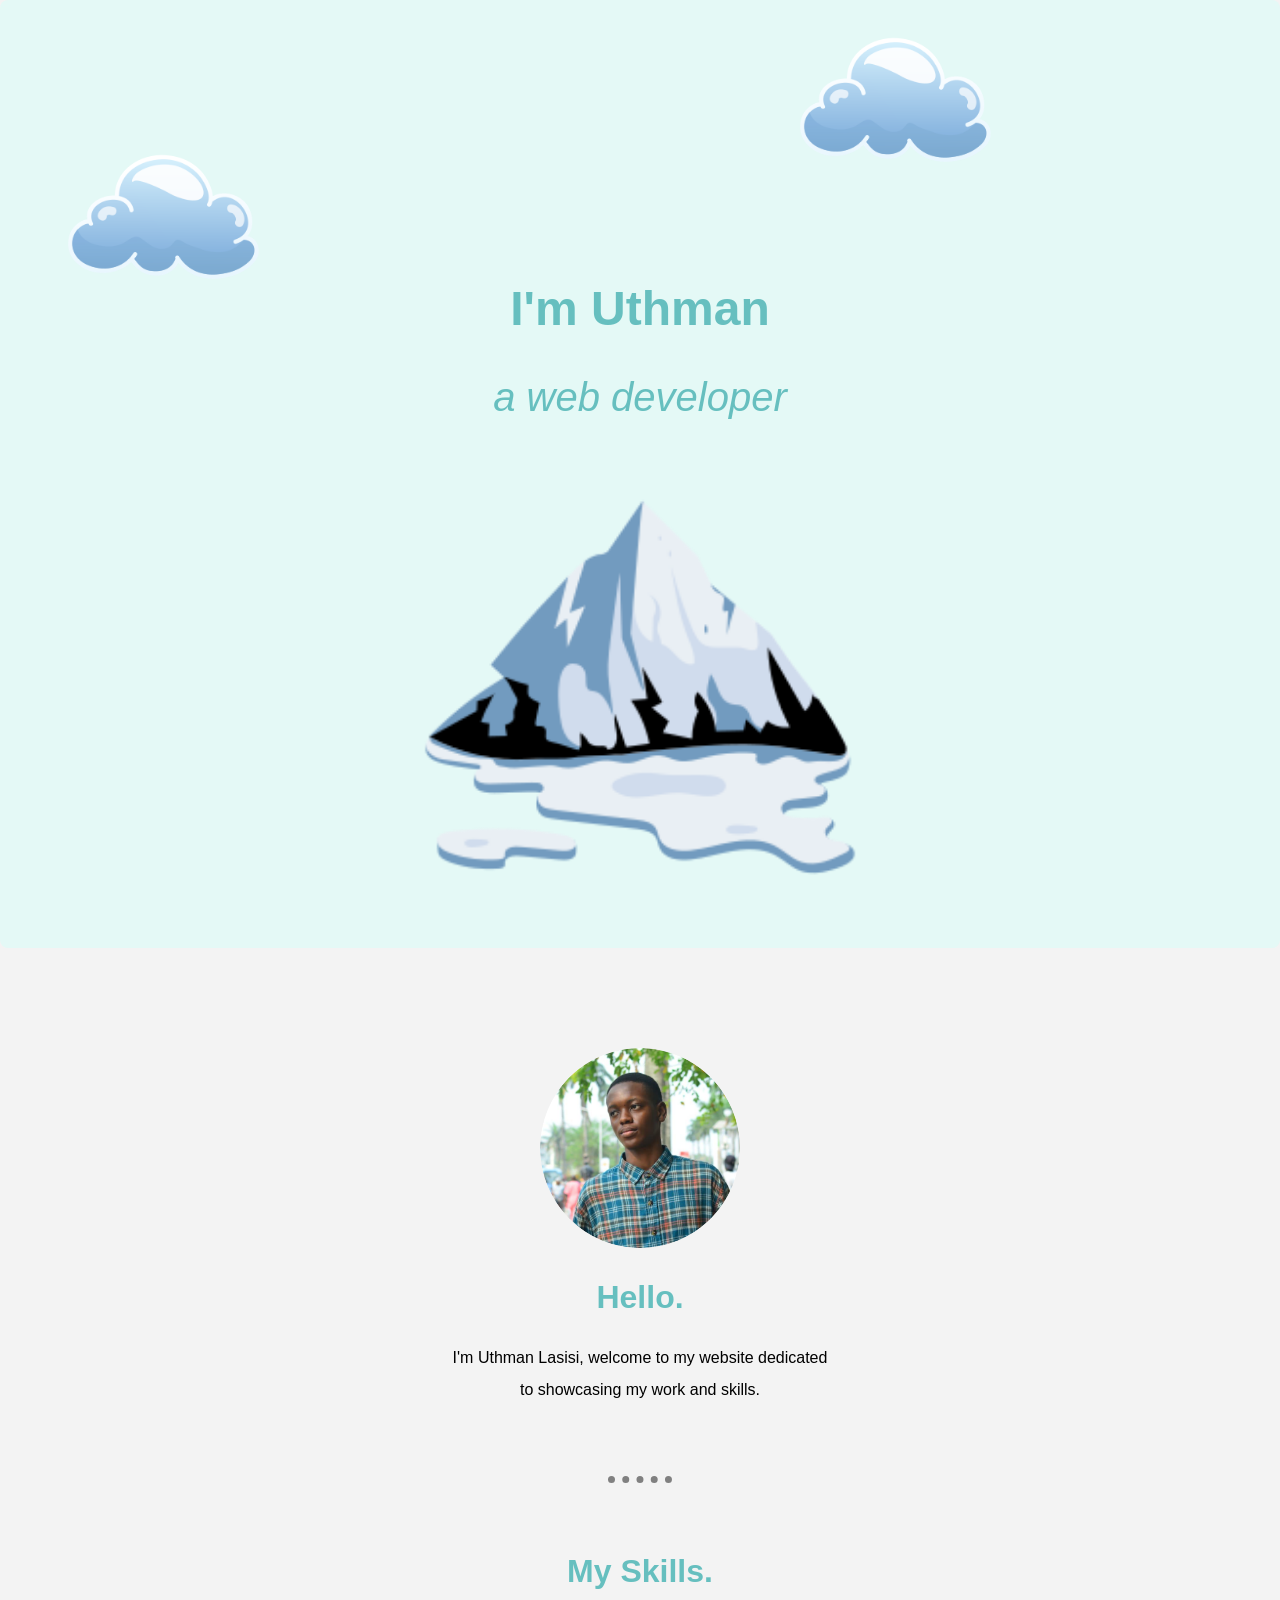
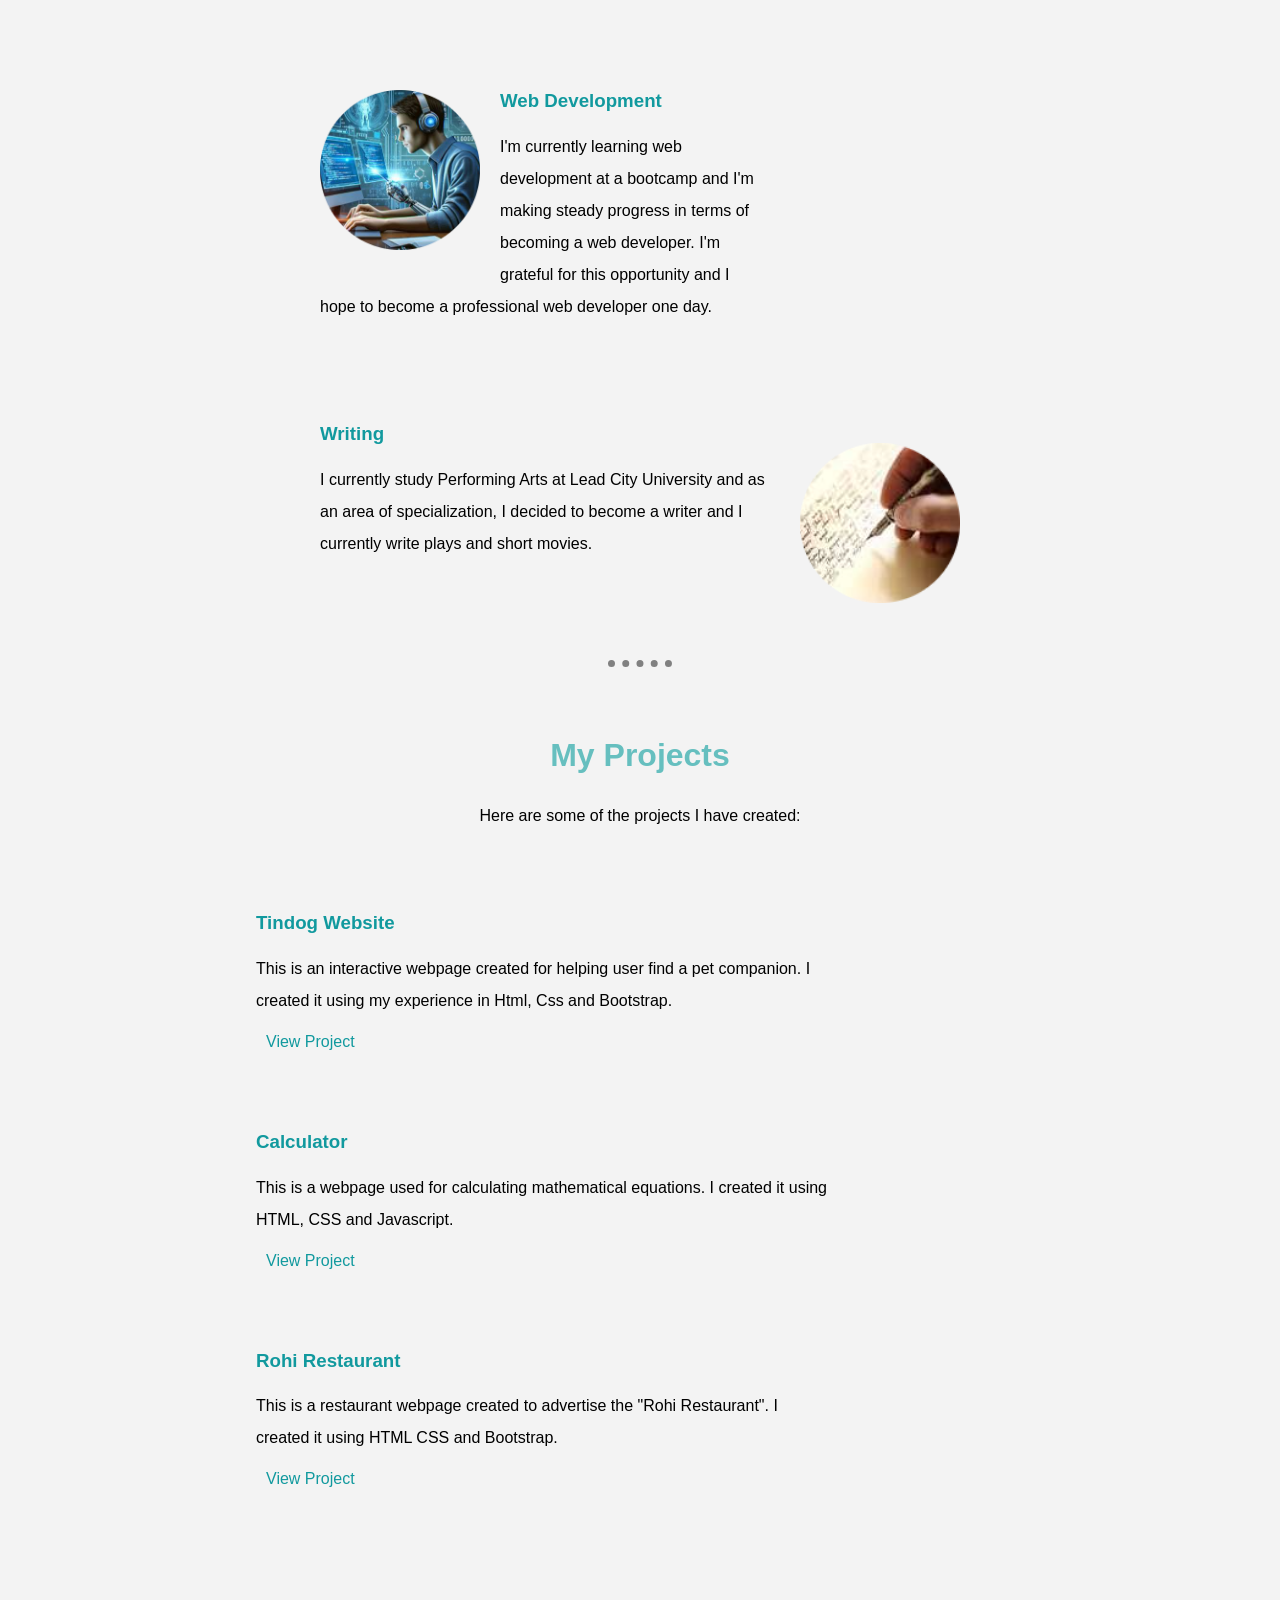
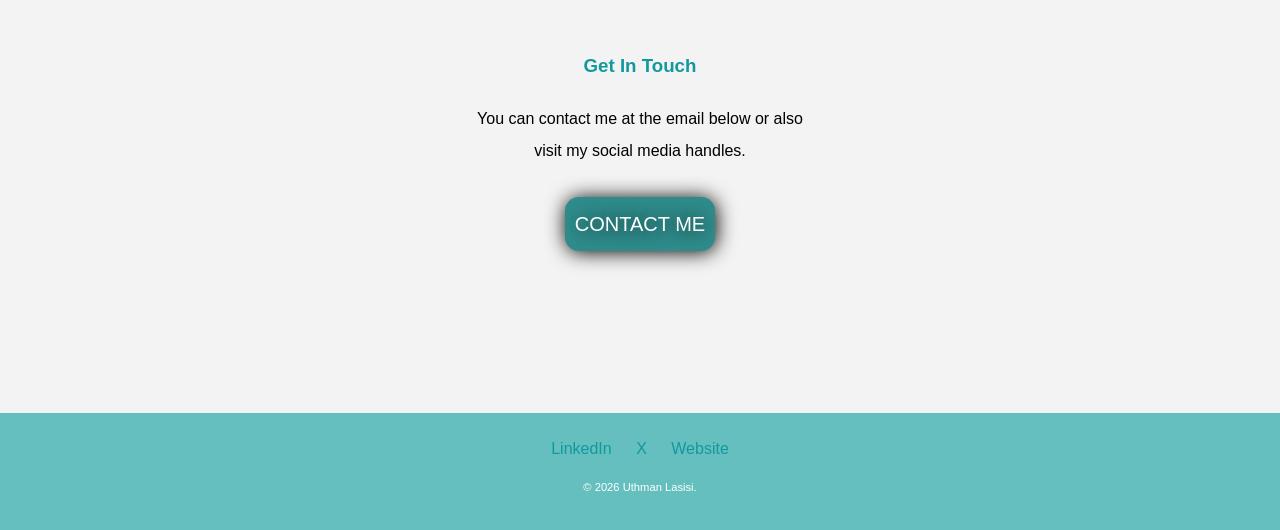
==== index.html @ a4cad002 "Add files via upload" ====
<!DOCTYPE html>
<html lang="en">

<head>
  <meta charset="UTF-8">
  <!-- <meta name="viewport" content="width=device-width, initial-scale=1.0"> -->
  <title>Uthman Lasisi</title>
  <link rel="stylesheet" href="style.css">
  <link rel="icon" href="ulogosmall.png">
</head>

<body>
  <div class="top">
    <img class="firstcloud" src="new cloud.png" alt="Cloud-img">
    <h1>I'm Uthman</h1>
    <p id="firstp"><em>a web developer</em></p>
    <img class="secondcloud" src="new cloud.png" alt="Cloud-img">
    <img id="mountain" src="new mountain.png" alt="Mountain-img">
  </div>

  <div class="middle-container">
    <div class="profile">
      <img class="description" src="download.png" alt="My image">
      <h2>Hello.</h2>
      <p class="intro">I'm Uthman Lasisi, welcome to my website dedicated to showcasing my work and skills.</p>
    </div>
    <hr>
    <div class="skills">
      <h2>My Skills.</h2>
      <div class="skill-row">
        <img class="skillpic" src="My skill-modified.png" alt="My skill">
        <h3>Web Development</h3>
        <p class="web-dev-intro">I'm currently learning web development at a bootcamp and I'm making steady progress in
          terms of becoming a
          web developer. I'm grateful for this opportunity and I hope to become a professional web developer one day.
        </p>
      </div>
      <div class="skill-row">
        <img class="writing" src="Writing-modified.png" alt="writing-img">
        <h3>Writing</h3>
        <p>I currently study Performing Arts at Lead City University and as an area of specialization, I decided to
          become a writer and I currently write plays and short movies.</p>
      </div>
    </div>
    <hr>
    <div class="project-div">
      <h2>My Projects</h2>
      <p class="project-first-p">Here are some of the projects I have created:</p>
      <div class="the-projects">
        <h3>Tindog Website</h3>
        <p>
          This is an interactive webpage created for helping user find a pet companion. I created it using my experience
          in Html, Css and Bootstrap.
        </p>
        <a
          href="bootstrap.html">View
          Project</a>
      </div>
      <div class="the-projects">
         <h3>Calculator </h3>
        <p>
          This is a webpage used for calculating mathematical equations. I created it using HTML, CSS and Javascript.
        </p>
        <a
          href="https://lasisiuthman009-boop.github.io/Calculator/">View
          Project</a>


      </div>
      <div class="the-projects">
         <h3>Rohi Restaurant </h3>
        <p>
          This is a restaurant webpage created to advertise the "Rohi Restaurant". I created it using HTML CSS and Bootstrap. 
        </p>
        <a
          href="https://lasisiuthman009-boop.github.io/Rohi-Restaurant/">View
          Project</a>


      </div>


    </div>
    <div class="contact-me">
      <h3>Get In Touch</h3>
      <p id="secondp">You can contact me at the email below or also visit my social media handles.</p>
      <a class="btn" href="mailto:lasisiuthman009@gmail.com">CONTACT ME</a>
    </div>
  </div>


  <div class="bottom-container">
    <a class="footer-link"
      href="https://www.linkedin.com/in/uthman-lasisi-b42368350?utm_source=share_via&utm_content=profile&utm_medium=member_android">LinkedIn</a>
    <a class="footer-link" href="https://x.com/lasisiuthman247">X</a>
    <a class="footer-link" href="C:\Users\pc\Desktop\Uthman's\Web Dev\HTML - Personal site\index.html">Website</a>
    <p class="copyright">© 2026 Uthman Lasisi.</p>
  </div>

</body>

</html>
---- style.css ----
body {
    background-color: #f3f3f3;
    margin: 0px;
    text-align: center;
    font-family: sans-serif;
}

h1 {
    font-size: 3rem;
    font-family: Helvetica, Arial, sans-serif;
    margin: 50px auto 0;
    color: #66BFBF;
}

h2 {
    font-size: 2rem;
    color: #66BFBF;
}

h3 {
    color: #11999E;
}

a {
    color: #11999E;
    margin: auto 10px auto;
    text-decoration: none;
}

a:hover {
    color: #000;
    text-decoration: underline;
}

hr {
    border-color: grey;
    border-style: dotted none none none;
    width: 5%;
    border-width: 7px;
    margin: 70px auto 70px;
}

p {
    line-height: 2;
}

/*xxxxxxxxxxxxxxxxxxxxxxxxxxxxxxxclass selectorsxxxxxxxxxxxxxxxxxxxxxxxxxxx*/

.top {
    background-color: #e4f9f6;
    margin-bottom: 5px;
    border-radius: 8px;
    line-height: 2;
}

.middle-container {
    justify-content: center;
    margin: 100px 0;
}

.bottom-container {
    padding: 20px;
    background-color: #66BFBF;
    line-height: 2;
}

.firstcloud {
    height: 200px;
    width: 200px;
    position: relative;
    left: 20%;
}

.secondcloud {
    height: 200px;
    width: 200px;
    position: absolute;
    left: 5%;
    top: 13%;
}

.description {
    height: 200px;
    width: 200px;
    border-radius: 100%;
}

.skillpic {
    margin-right: 20px;
    margin-bottom: 20px;
    width: 25%;
    float: left;

}

.writing {
    margin-left: 20px;
    margin-top: 20px;
    width: 25%;
    float: right;
}

.project-div {
    margin-left: 15%;
    margin-right: 15%;
    width: 60%;
    padding-left: 5%;
}

.the-projects {
    text-align: left;
    width: 75%;
    margin: 80px 0;

}

.skill-row {
    margin: 100px auto 100px;
    width: 50%;
    text-align: left;

}

.contact-me {
    line-height: 2;
    padding: 60px;
}

.copyright {
    color: white;
    font-size: 0.7rem;
}

.intro {
    margin: auto;
    width: 30%;
}

.web-dev-intro {
    width: 70%;
}

.btn {
    margin: 30px auto 2px auto;
    -webkit-border-radius: 14px;
    -moz-border-radius: 14px;
    border-radius: 14px;
    color: #FFFFFF;
    font-family: Arial;
    font-size: 20px;
    font-weight: 100;
    padding: 7px 10px 7px 10px;
    background-color: #308d8d;
    -webkit-box-shadow: 1px 1px 20px 0 #000000;
    -moz-box-shadow: 1px 1px 20px 0 #000000;
    box-shadow: 1px 1px 20px 0 #000000;
    text-shadow: 1px 1px 20px #000000;
    text-decoration: none;
    display: inline-block;
    cursor: pointer;
    text-align: center;
}

.btn:hover {
    background: #DEE4ED;
    border: solid #FFFFFF 1px;
    -webkit-border-radius: 20px;
    -moz-border-radius: 20px;
    border-radius: 20px;
    text-decoration: none;
}



/*xxxxxxxxxxxxxxxxxxxxxxxxxxxxxxxxxxxxid selectorsxxxxxxxxxxxxxxxxxxxxxxxxxxxxx*/
#firstp {
    color: #66BFBF;
    margin: 0;
    font-size: 2.5rem;
    font-weight: normal;
}

#secondp {
    width: 30%;
    margin: auto;
}

#mountain {
    height: 500px;
    width: 500px;
}





@media (max-width:720px) {
    body {
        background-color: #f3f3f3;
        margin: 0px;
        text-align: center;
        font-family: sans-serif;
    }

    h1 {
        font-size: 3rem;
        font-family: Helvetica, Arial, sans-serif;
        margin: 50px auto 0;
        color: #66BFBF;
    }

    h2 {
        font-size: 2rem;
        color: #66BFBF;
    }

    h3 {
        color: #11999E;
    }

    a {
        color: #11999E;
        margin: auto 10px auto;
        text-decoration: none;
    }

    a:hover {
        color: #000;
        text-decoration: underline;
    }

    hr {
        border-color: grey;
        border-style: dotted none none none;
        width: 5%;
        border-width: 7px;
        margin: 70px auto 70px;
    }

    p {
        line-height: 2;
    }

    /*xxxxxxxxxxxxxxxxxxxxxxxxxxxxxxxclass selectorsxxxxxxxxxxxxxxxxxxxxxxxxxxx*/

    .top {
        background-color: #e4f9f6;
        margin-bottom: 5px;
        border-radius: 8px;
        line-height: 2;
    }

    .middle-container {
        justify-content: center;
        margin: 100px 0;
    }

    .bottom-container {
        padding: 20px;
        background-color: #66BFBF;
        line-height: 2;
    }

    .firstcloud {
        height: 200px;
        width: 200px;
        position: relative;
        left: 20%;
    }

    .secondcloud {
        height: 200px;
        width: 200px;
        position: absolute;
        left: 5%;
        top: 13%;
    }

    .description {
        height: 200px;
        width: 200px;
        border-radius: 100%;
    }

    .skillpic {
        margin-right: 20px;
        margin-bottom: 20px;
        width: 25%;
        float: left;

    }

    .writing {
        margin-left: 20px;
        margin-top: 20px;
        width: 25%;
        float: right;
    }

    .project-div {
        margin-left: 15%;
        margin-right: 15%;
        width: 60%;
        padding-left: 5%;
    }

    .the-projects {
        text-align: left;
        width: 75%;
        margin: 80px 0;

    }


    .skill-row {
        margin: 100px auto 100px;
        width: 50%;
        text-align: left;

    }

    .contact-me {
        line-height: 2;
        padding: 60px;
    }

    .copyright {
        color: white;
        font-size: 0.7rem;
    }

    .intro {
        margin: auto;
        width: 30%;
    }

    .web-dev-intro {
        width: 70%;
    }

    .btn {
        margin: 30px auto 2px auto;
        -webkit-border-radius: 14px;
        -moz-border-radius: 14px;
        border-radius: 14px;
        color: #FFFFFF;
        font-family: Arial;
        font-size: 20px;
        font-weight: 100;
        padding: 7px 10px 7px 10px;
        background-color: #308d8d;
        -webkit-box-shadow: 1px 1px 20px 0 #000000;
        -moz-box-shadow: 1px 1px 20px 0 #000000;
        box-shadow: 1px 1px 20px 0 #000000;
        text-shadow: 1px 1px 20px #000000;
        text-decoration: none;
        display: inline-block;
        cursor: pointer;
        text-align: center;
    }

    .btn:hover {
        background: #DEE4ED;
        border: solid #FFFFFF 1px;
        -webkit-border-radius: 20px;
        -moz-border-radius: 20px;
        border-radius: 20px;
        text-decoration: none;
    }



    /*xxxxxxxxxxxxxxxxxxxxxxxxxxxxxxxxxxxxid selectorsxxxxxxxxxxxxxxxxxxxxxxxxxxxxx*/
    #firstp {
        color: #66BFBF;
        margin: 0;
        font-size: 2.5rem;
        font-weight: normal;
    }

    #secondp {
        width: 30%;
        margin: auto;
    }

    #mountain {
        height: 500px;
        width: 500px;
    }
}
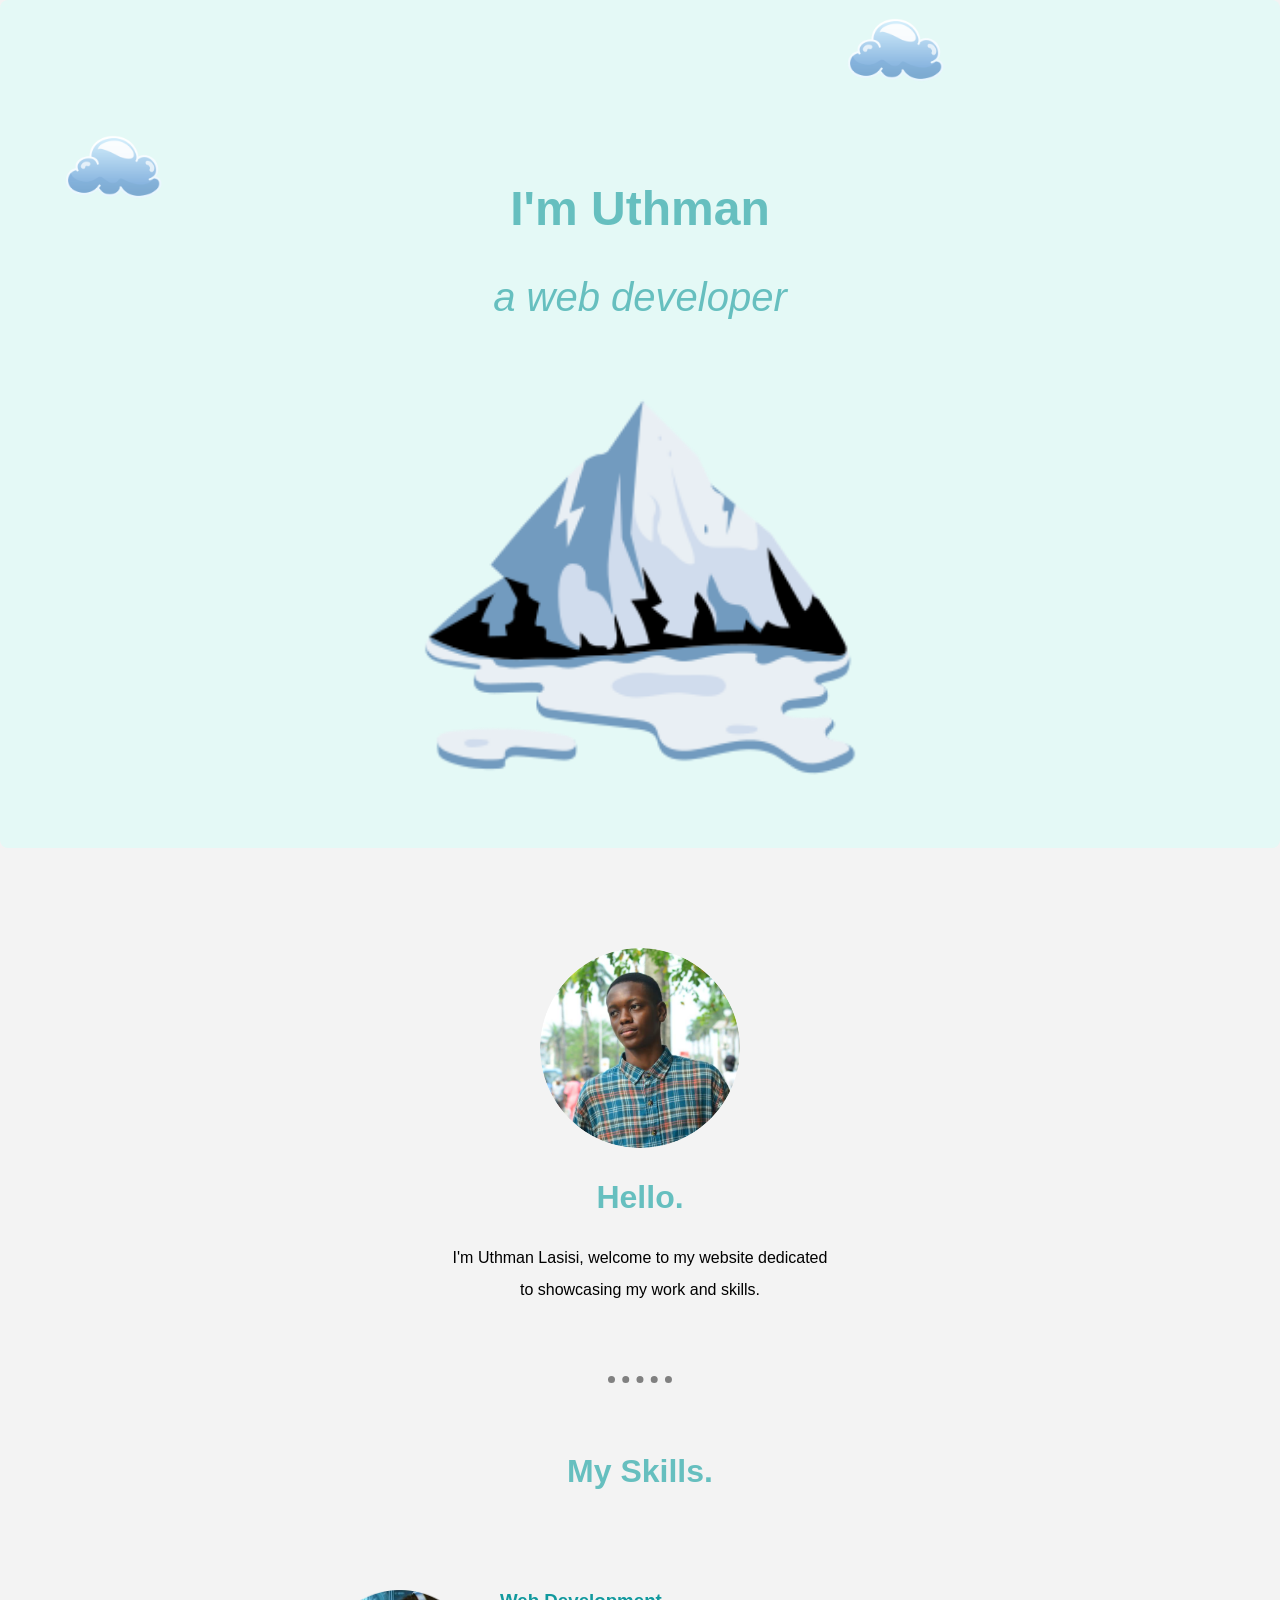
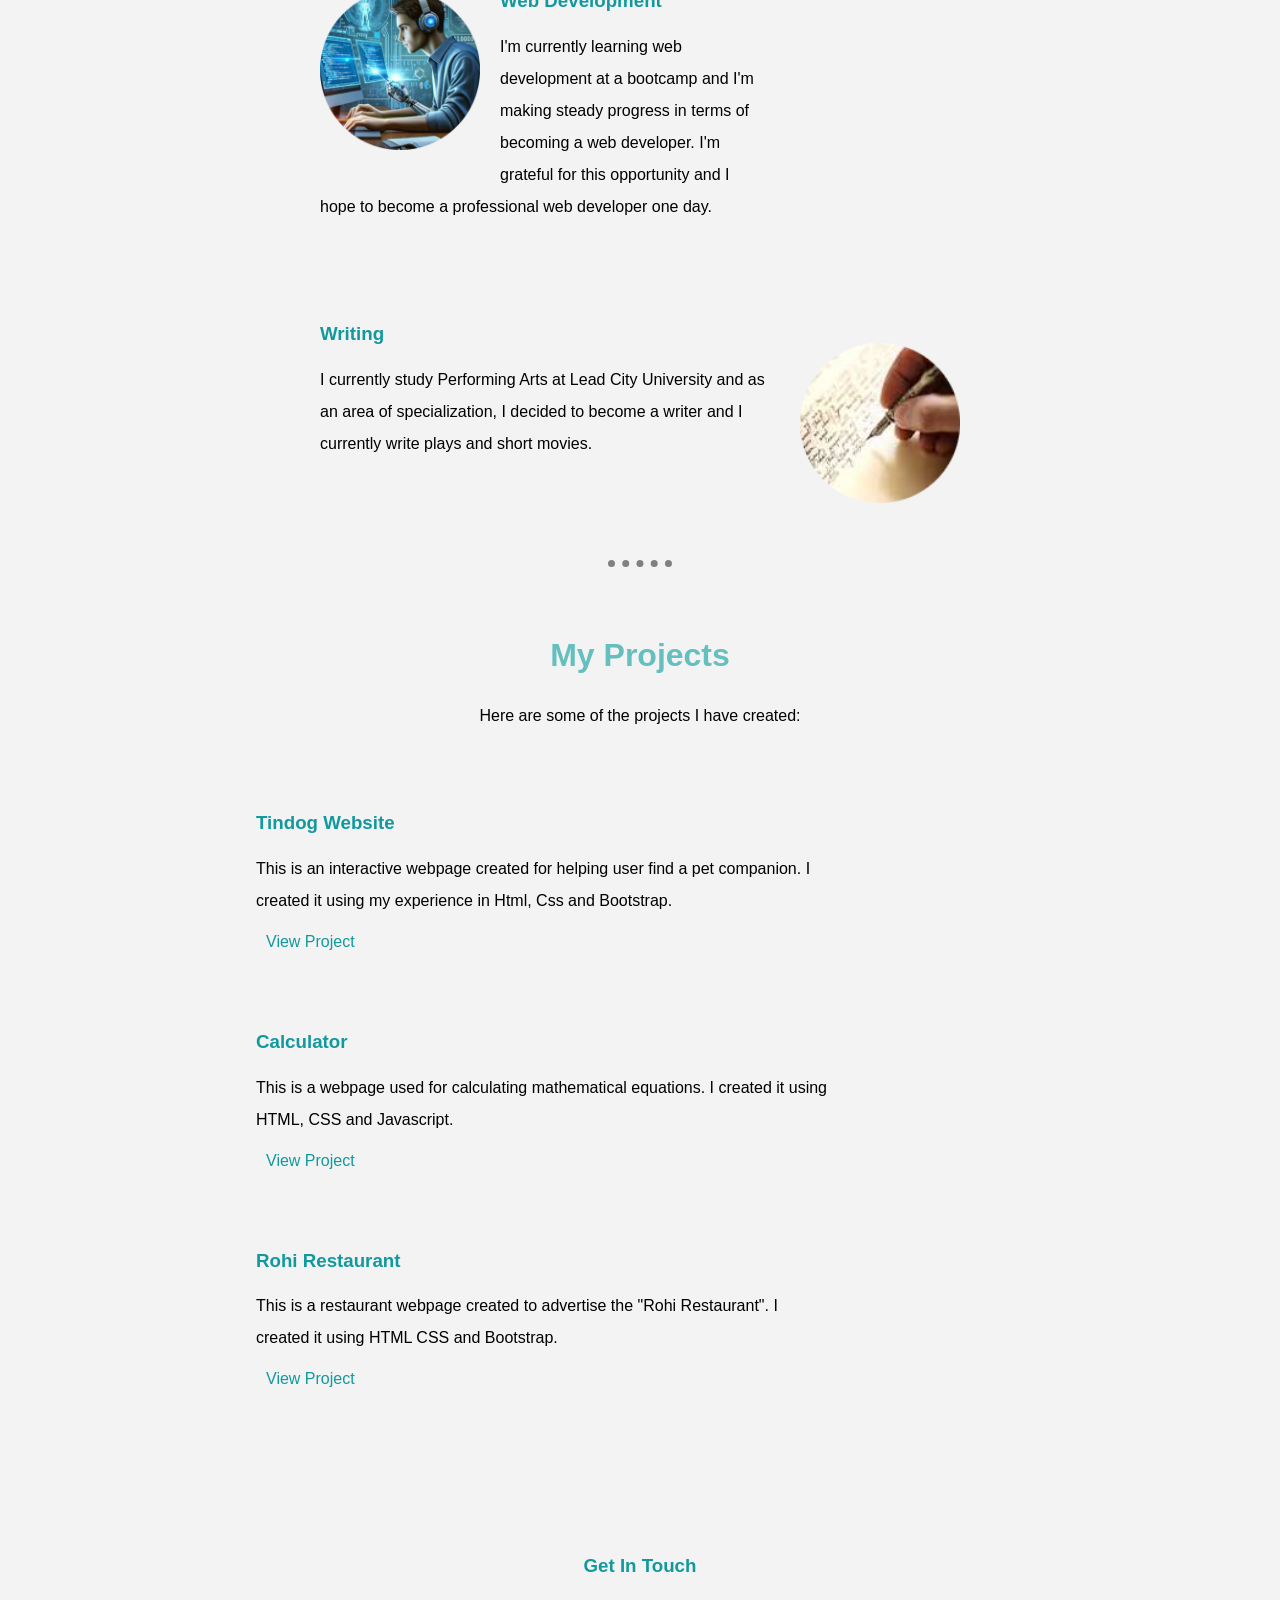
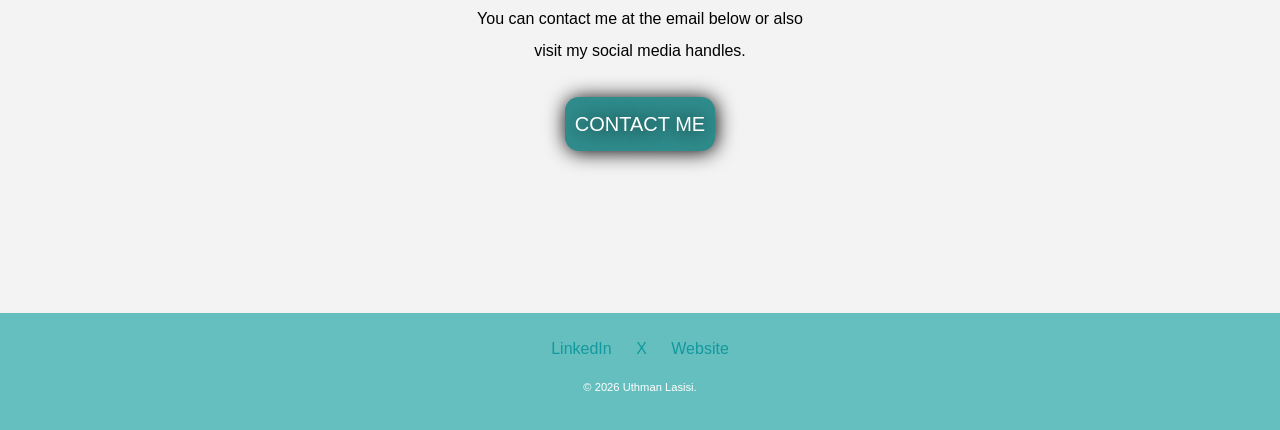
==== commit 30386ca0: "Adapted mobile view" ====
--- a/index.html
+++ b/index.html
@@ -3,7 +3,7 @@
 
 <head>
   <meta charset="UTF-8">
-  <!-- <meta name="viewport" content="width=device-width, initial-scale=1.0"> -->
+  <meta name="viewport" content="width=device-width, initial-scale=1.0">
   <title>Uthman Lasisi</title>
   <link rel="stylesheet" href="style.css">
   <link rel="icon" href="ulogosmall.png">
--- a/style.css
+++ b/style.css
@@ -65,15 +65,15 @@
 }
 
 .firstcloud {
-    height: 200px;
-    width: 200px;
+    height: 100px;
+    width: 100px;
     position: relative;
     left: 20%;
 }
 
 .secondcloud {
-    height: 200px;
-    width: 200px;
+    height: 100px;
+    width: 100px;
     position: absolute;
     left: 5%;
     top: 13%;
@@ -203,7 +203,7 @@
     }
 
     h1 {
-        font-size: 3rem;
+        font-size: 100px;
         font-family: Helvetica, Arial, sans-serif;
         margin: 50px auto 0;
         color: #66BFBF;
@@ -262,15 +262,15 @@
     }
 
     .firstcloud {
-        height: 200px;
-        width: 200px;
+        height: 50px;
+        width: 50px;
         position: relative;
         left: 20%;
     }
 
     .secondcloud {
-        height: 200px;
-        width: 200px;
+        height: 50px;
+        width: 50px;
         position: absolute;
         left: 5%;
         top: 13%;
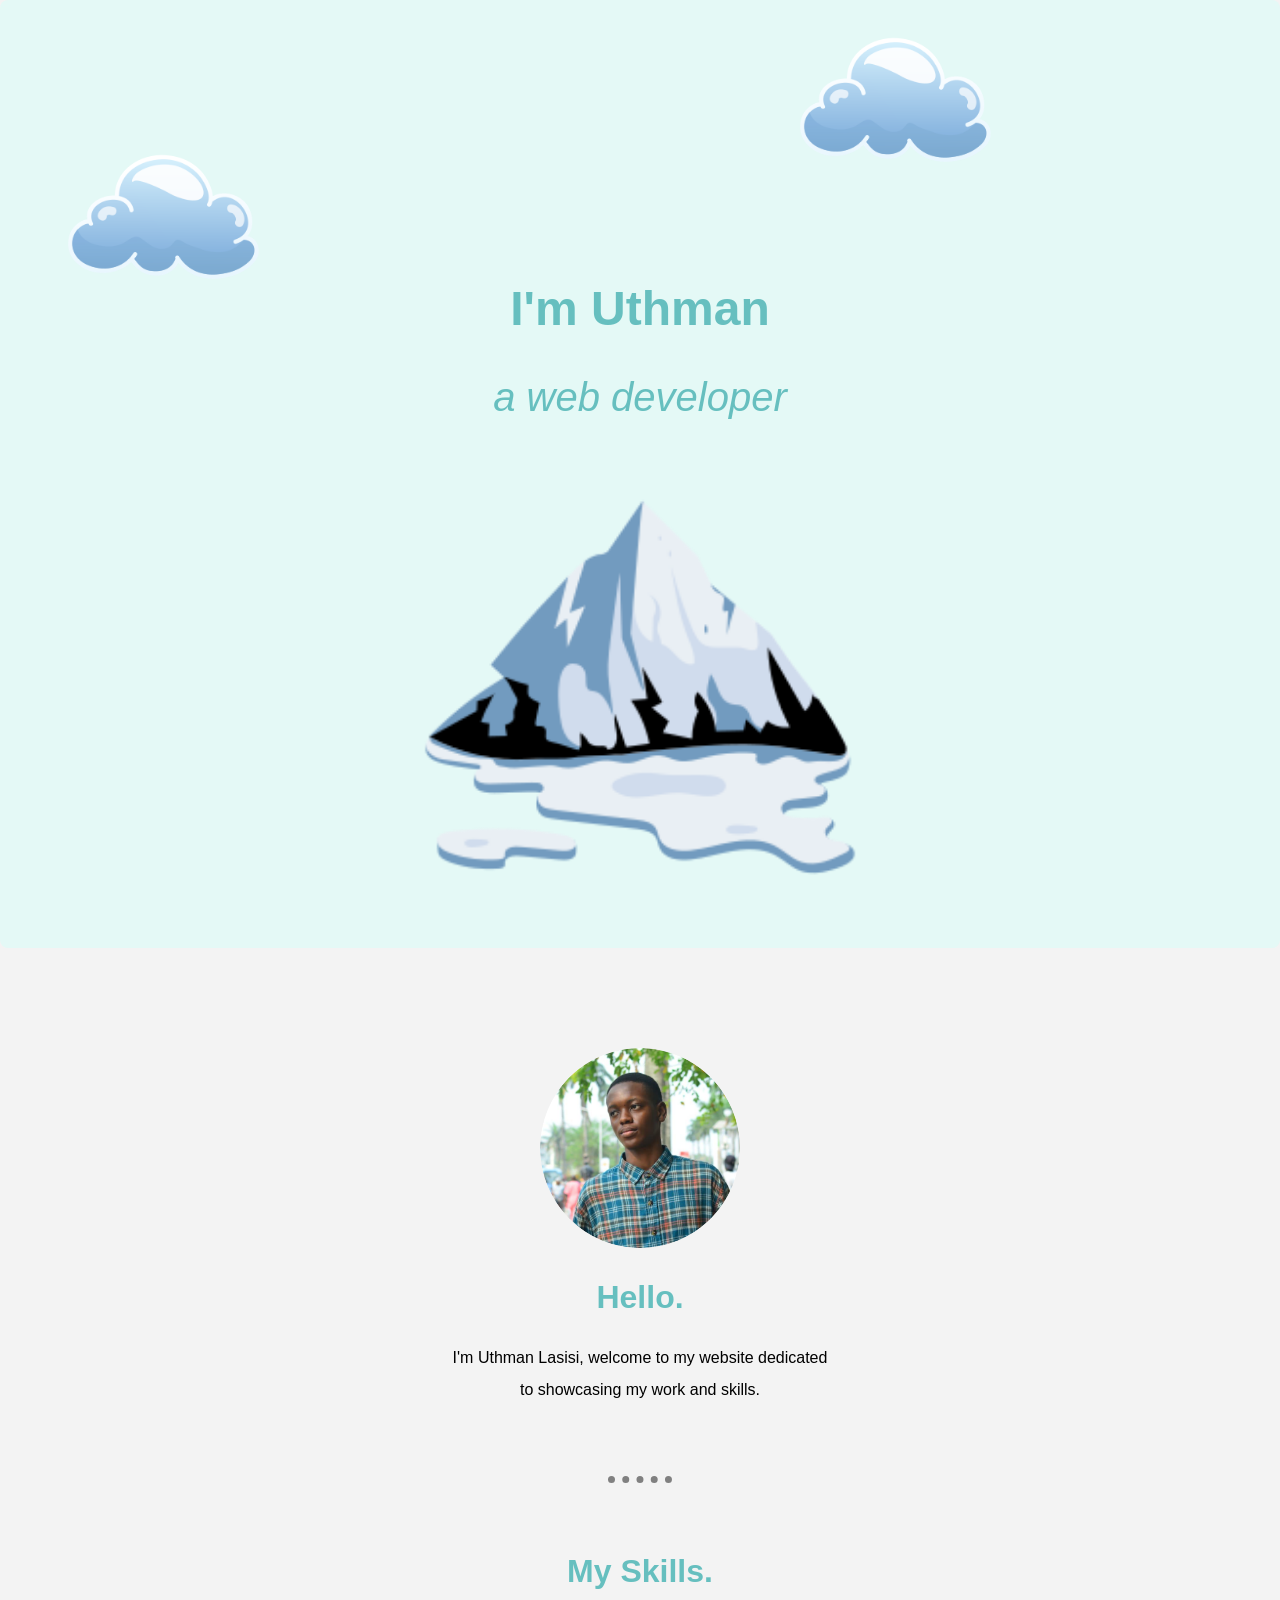
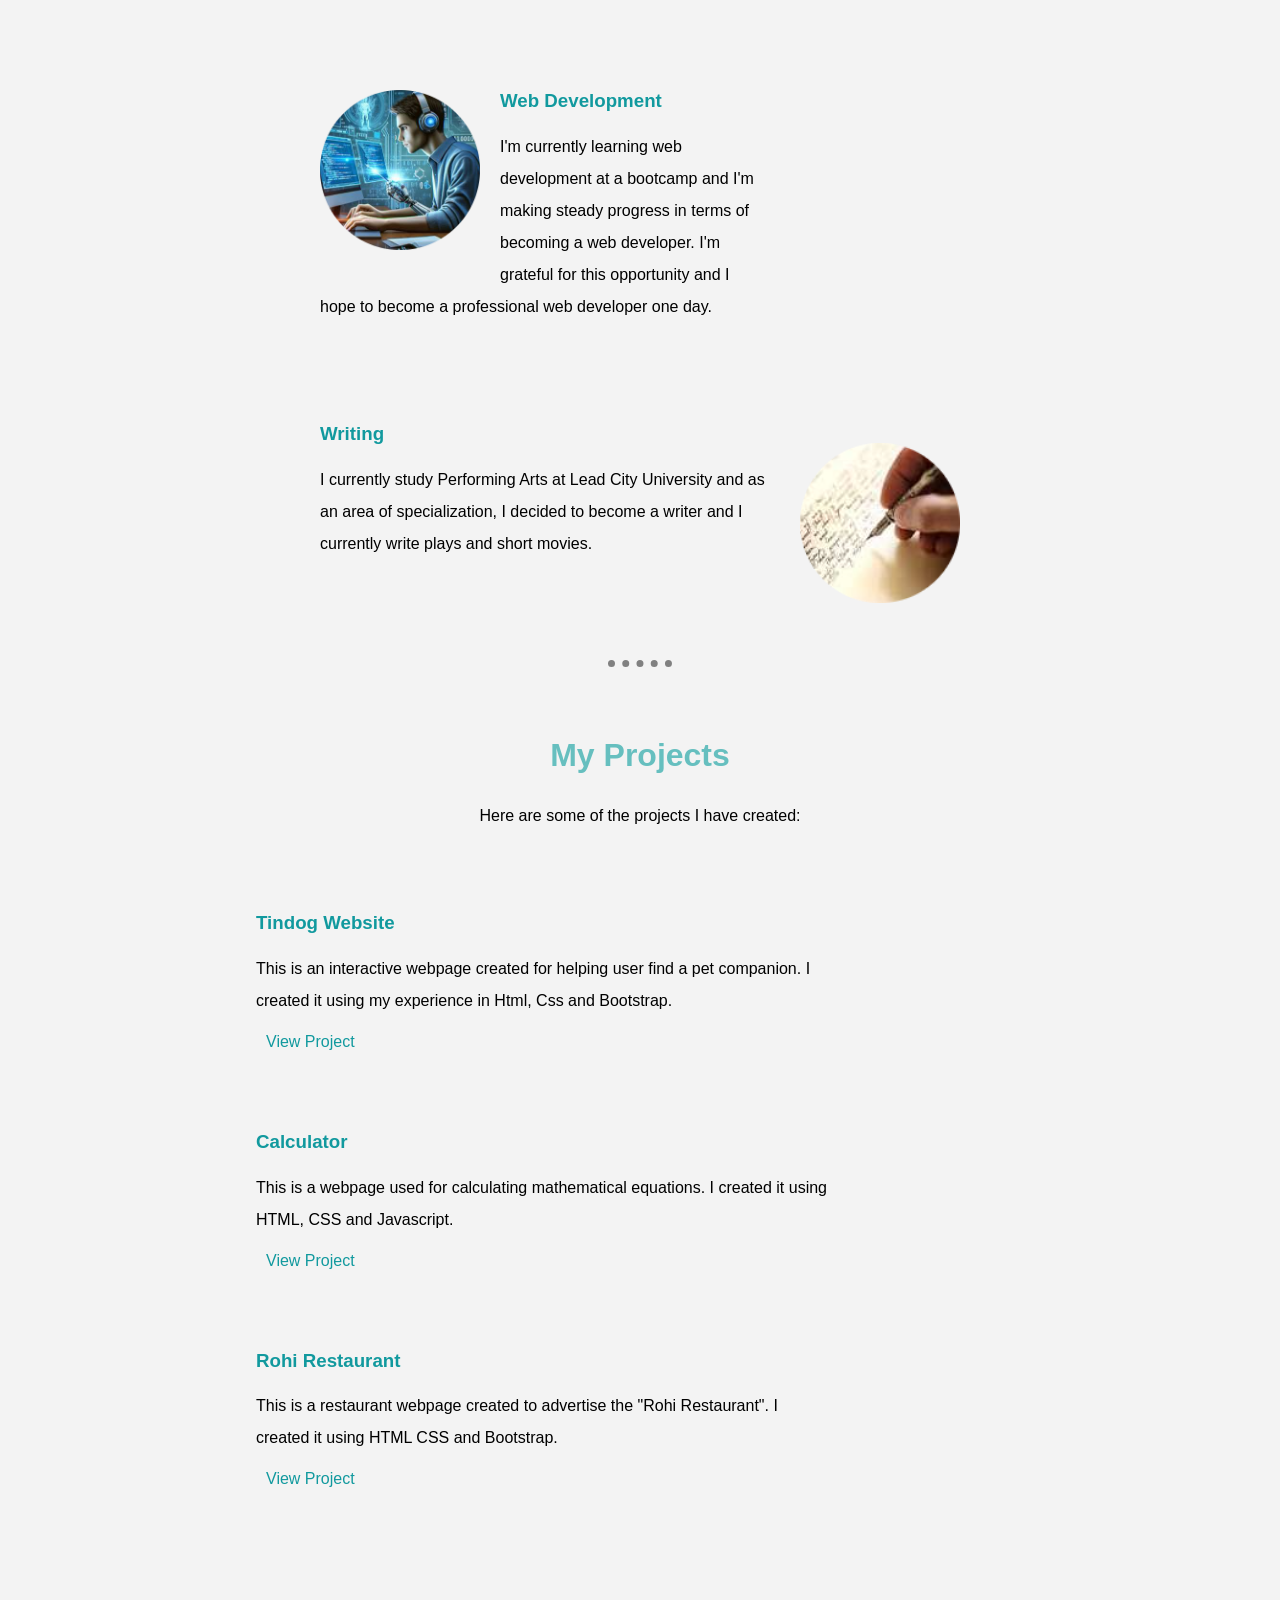
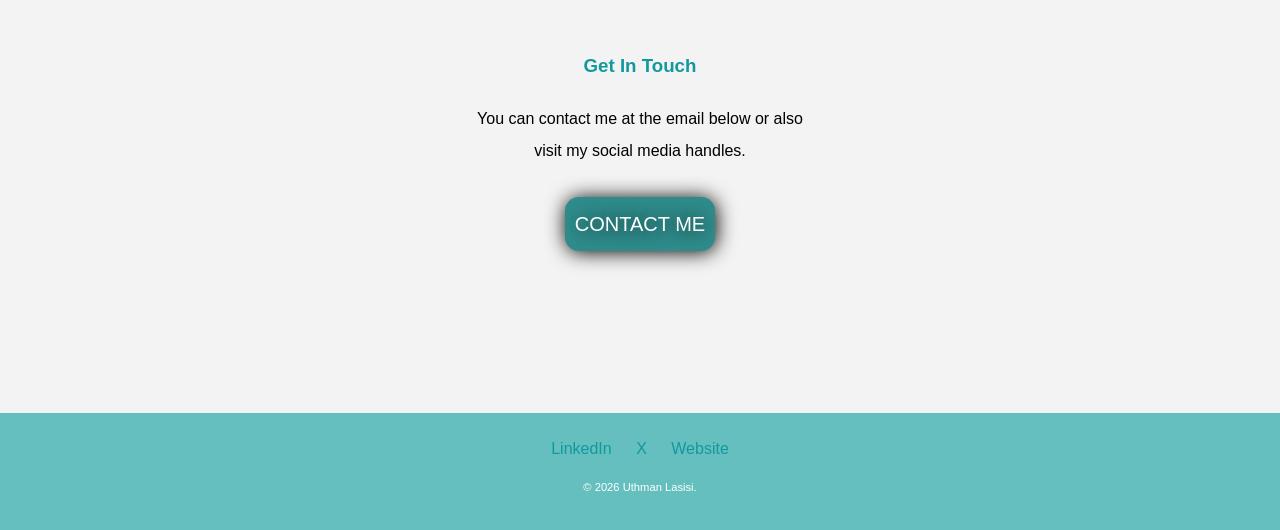
==== commit 47b72dde: "removed mobile screen adaptation" ====
--- a/index.html
+++ b/index.html
@@ -3,7 +3,7 @@
 
 <head>
   <meta charset="UTF-8">
-  <meta name="viewport" content="width=device-width, initial-scale=1.0">
+  <!-- <meta name="viewport" content="width=device-width, initial-scale=1.0"> -->
   <title>Uthman Lasisi</title>
   <link rel="stylesheet" href="style.css">
   <link rel="icon" href="ulogosmall.png">
--- a/style.css
+++ b/style.css
@@ -65,15 +65,15 @@
 }
 
 .firstcloud {
-    height: 100px;
-    width: 100px;
+    height: 200px;
+    width: 200px;
     position: relative;
     left: 20%;
 }
 
 .secondcloud {
-    height: 100px;
-    width: 100px;
+    height: 200px;
+    width: 200px;
     position: absolute;
     left: 5%;
     top: 13%;
@@ -262,15 +262,15 @@
     }
 
     .firstcloud {
-        height: 50px;
-        width: 50px;
+        height: 200px;
+        width: 200px;
         position: relative;
         left: 20%;
     }
 
     .secondcloud {
-        height: 50px;
-        width: 50px;
+        height: 200px;
+        width: 200px;
         position: absolute;
         left: 5%;
         top: 13%;
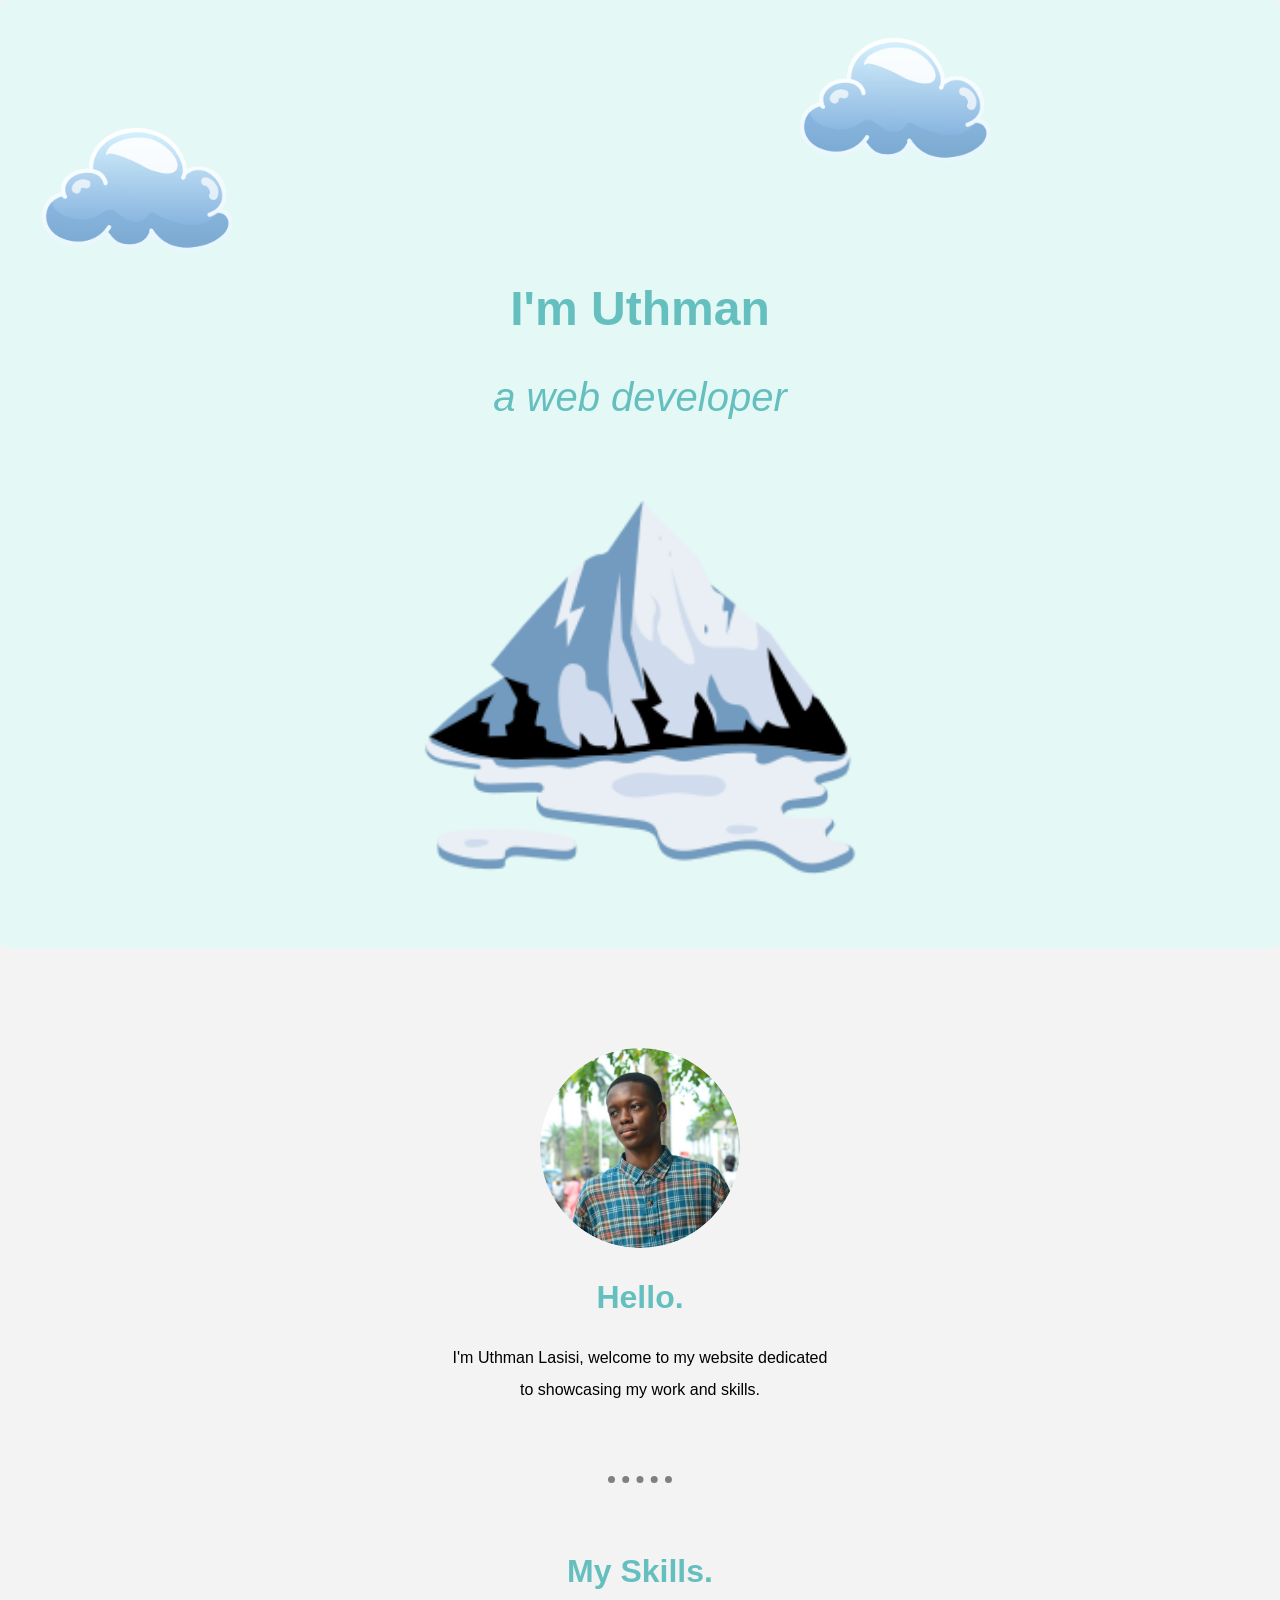
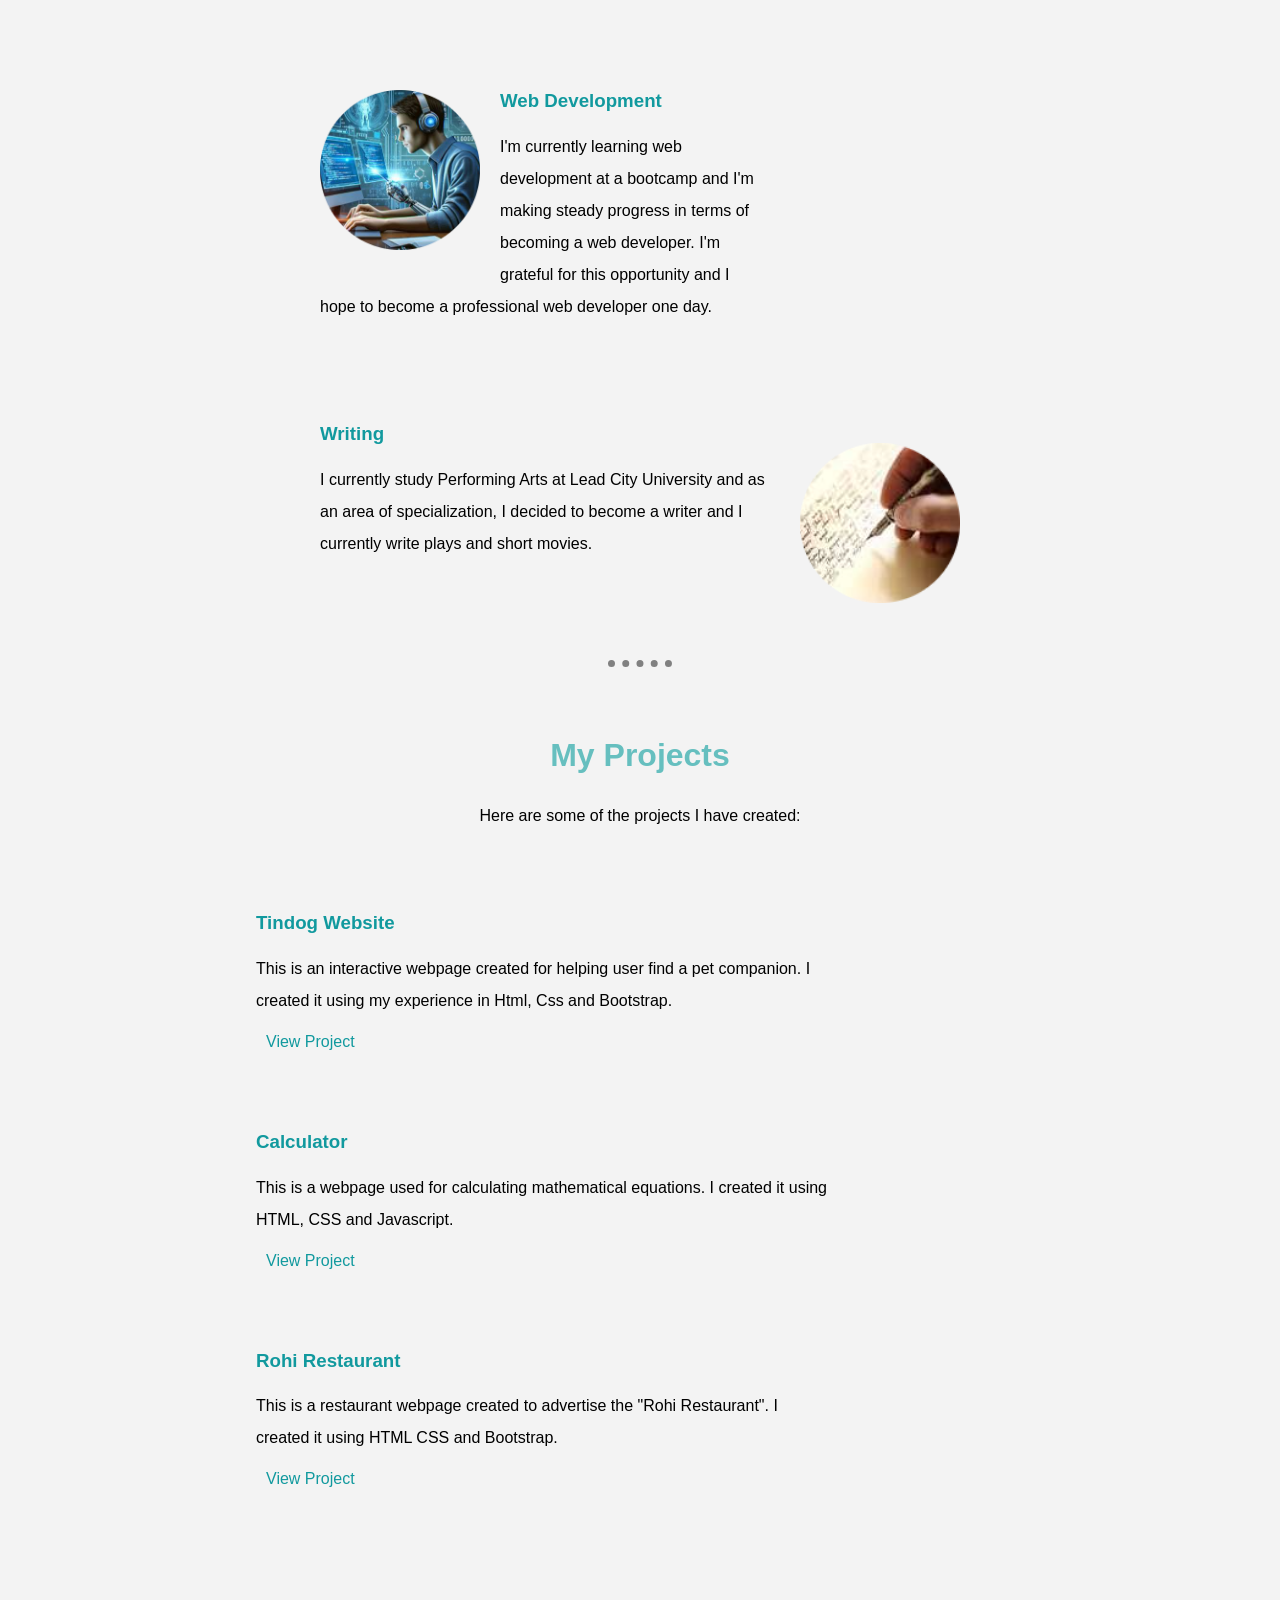
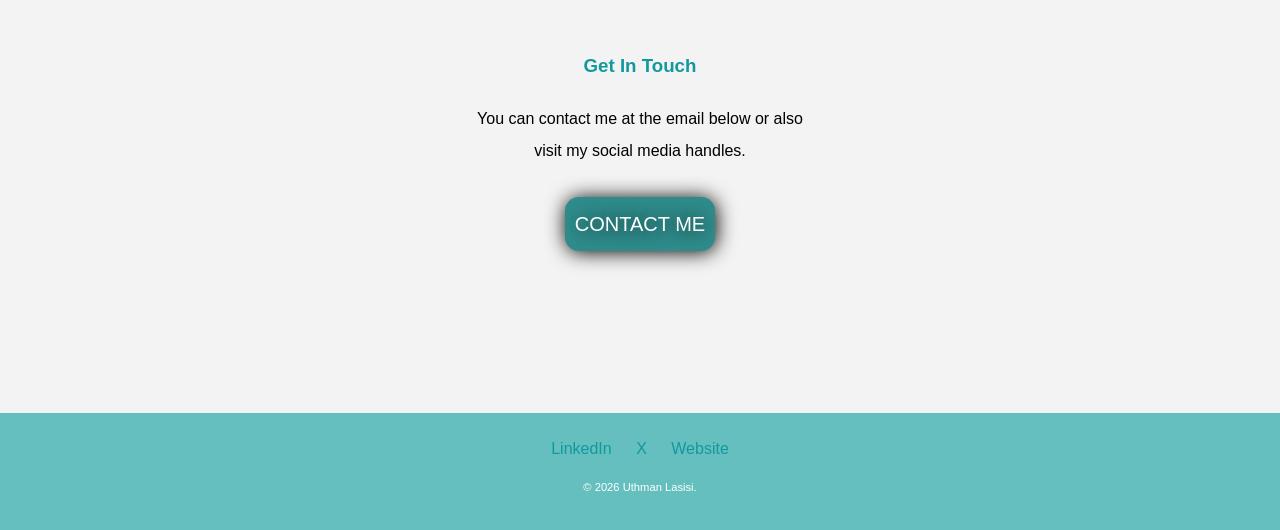
==== commit f962b6a0: "Added new changes to its viewport" ====
--- a/index.html
+++ b/index.html
@@ -3,7 +3,7 @@
 
 <head>
   <meta charset="UTF-8">
-  <!-- <meta name="viewport" content="width=device-width, initial-scale=1.0"> -->
+  <meta name="viewport" content="width=device-width, initial-scale=1.0">
   <title>Uthman Lasisi</title>
   <link rel="stylesheet" href="style.css">
   <link rel="icon" href="ulogosmall.png">
--- a/style.css
+++ b/style.css
@@ -75,8 +75,8 @@
     height: 200px;
     width: 200px;
     position: absolute;
-    left: 5%;
-    top: 13%;
+    left: 3%;
+    top: 10%;
 }
 
 .description {
@@ -194,197 +194,3 @@
 
 
 
-@media (max-width:720px) {
-    body {
-        background-color: #f3f3f3;
-        margin: 0px;
-        text-align: center;
-        font-family: sans-serif;
-    }
-
-    h1 {
-        font-size: 100px;
-        font-family: Helvetica, Arial, sans-serif;
-        margin: 50px auto 0;
-        color: #66BFBF;
-    }
-
-    h2 {
-        font-size: 2rem;
-        color: #66BFBF;
-    }
-
-    h3 {
-        color: #11999E;
-    }
-
-    a {
-        color: #11999E;
-        margin: auto 10px auto;
-        text-decoration: none;
-    }
-
-    a:hover {
-        color: #000;
-        text-decoration: underline;
-    }
-
-    hr {
-        border-color: grey;
-        border-style: dotted none none none;
-        width: 5%;
-        border-width: 7px;
-        margin: 70px auto 70px;
-    }
-
-    p {
-        line-height: 2;
-    }
-
-    /*xxxxxxxxxxxxxxxxxxxxxxxxxxxxxxxclass selectorsxxxxxxxxxxxxxxxxxxxxxxxxxxx*/
-
-    .top {
-        background-color: #e4f9f6;
-        margin-bottom: 5px;
-        border-radius: 8px;
-        line-height: 2;
-    }
-
-    .middle-container {
-        justify-content: center;
-        margin: 100px 0;
-    }
-
-    .bottom-container {
-        padding: 20px;
-        background-color: #66BFBF;
-        line-height: 2;
-    }
-
-    .firstcloud {
-        height: 200px;
-        width: 200px;
-        position: relative;
-        left: 20%;
-    }
-
-    .secondcloud {
-        height: 200px;
-        width: 200px;
-        position: absolute;
-        left: 5%;
-        top: 13%;
-    }
-
-    .description {
-        height: 200px;
-        width: 200px;
-        border-radius: 100%;
-    }
-
-    .skillpic {
-        margin-right: 20px;
-        margin-bottom: 20px;
-        width: 25%;
-        float: left;
-
-    }
-
-    .writing {
-        margin-left: 20px;
-        margin-top: 20px;
-        width: 25%;
-        float: right;
-    }
-
-    .project-div {
-        margin-left: 15%;
-        margin-right: 15%;
-        width: 60%;
-        padding-left: 5%;
-    }
-
-    .the-projects {
-        text-align: left;
-        width: 75%;
-        margin: 80px 0;
-
-    }
-
-
-    .skill-row {
-        margin: 100px auto 100px;
-        width: 50%;
-        text-align: left;
-
-    }
-
-    .contact-me {
-        line-height: 2;
-        padding: 60px;
-    }
-
-    .copyright {
-        color: white;
-        font-size: 0.7rem;
-    }
-
-    .intro {
-        margin: auto;
-        width: 30%;
-    }
-
-    .web-dev-intro {
-        width: 70%;
-    }
-
-    .btn {
-        margin: 30px auto 2px auto;
-        -webkit-border-radius: 14px;
-        -moz-border-radius: 14px;
-        border-radius: 14px;
-        color: #FFFFFF;
-        font-family: Arial;
-        font-size: 20px;
-        font-weight: 100;
-        padding: 7px 10px 7px 10px;
-        background-color: #308d8d;
-        -webkit-box-shadow: 1px 1px 20px 0 #000000;
-        -moz-box-shadow: 1px 1px 20px 0 #000000;
-        box-shadow: 1px 1px 20px 0 #000000;
-        text-shadow: 1px 1px 20px #000000;
-        text-decoration: none;
-        display: inline-block;
-        cursor: pointer;
-        text-align: center;
-    }
-
-    .btn:hover {
-        background: #DEE4ED;
-        border: solid #FFFFFF 1px;
-        -webkit-border-radius: 20px;
-        -moz-border-radius: 20px;
-        border-radius: 20px;
-        text-decoration: none;
-    }
-
-
-
-    /*xxxxxxxxxxxxxxxxxxxxxxxxxxxxxxxxxxxxid selectorsxxxxxxxxxxxxxxxxxxxxxxxxxxxxx*/
-    #firstp {
-        color: #66BFBF;
-        margin: 0;
-        font-size: 2.5rem;
-        font-weight: normal;
-    }
-
-    #secondp {
-        width: 30%;
-        margin: auto;
-    }
-
-    #mountain {
-        height: 500px;
-        width: 500px;
-    }
-}
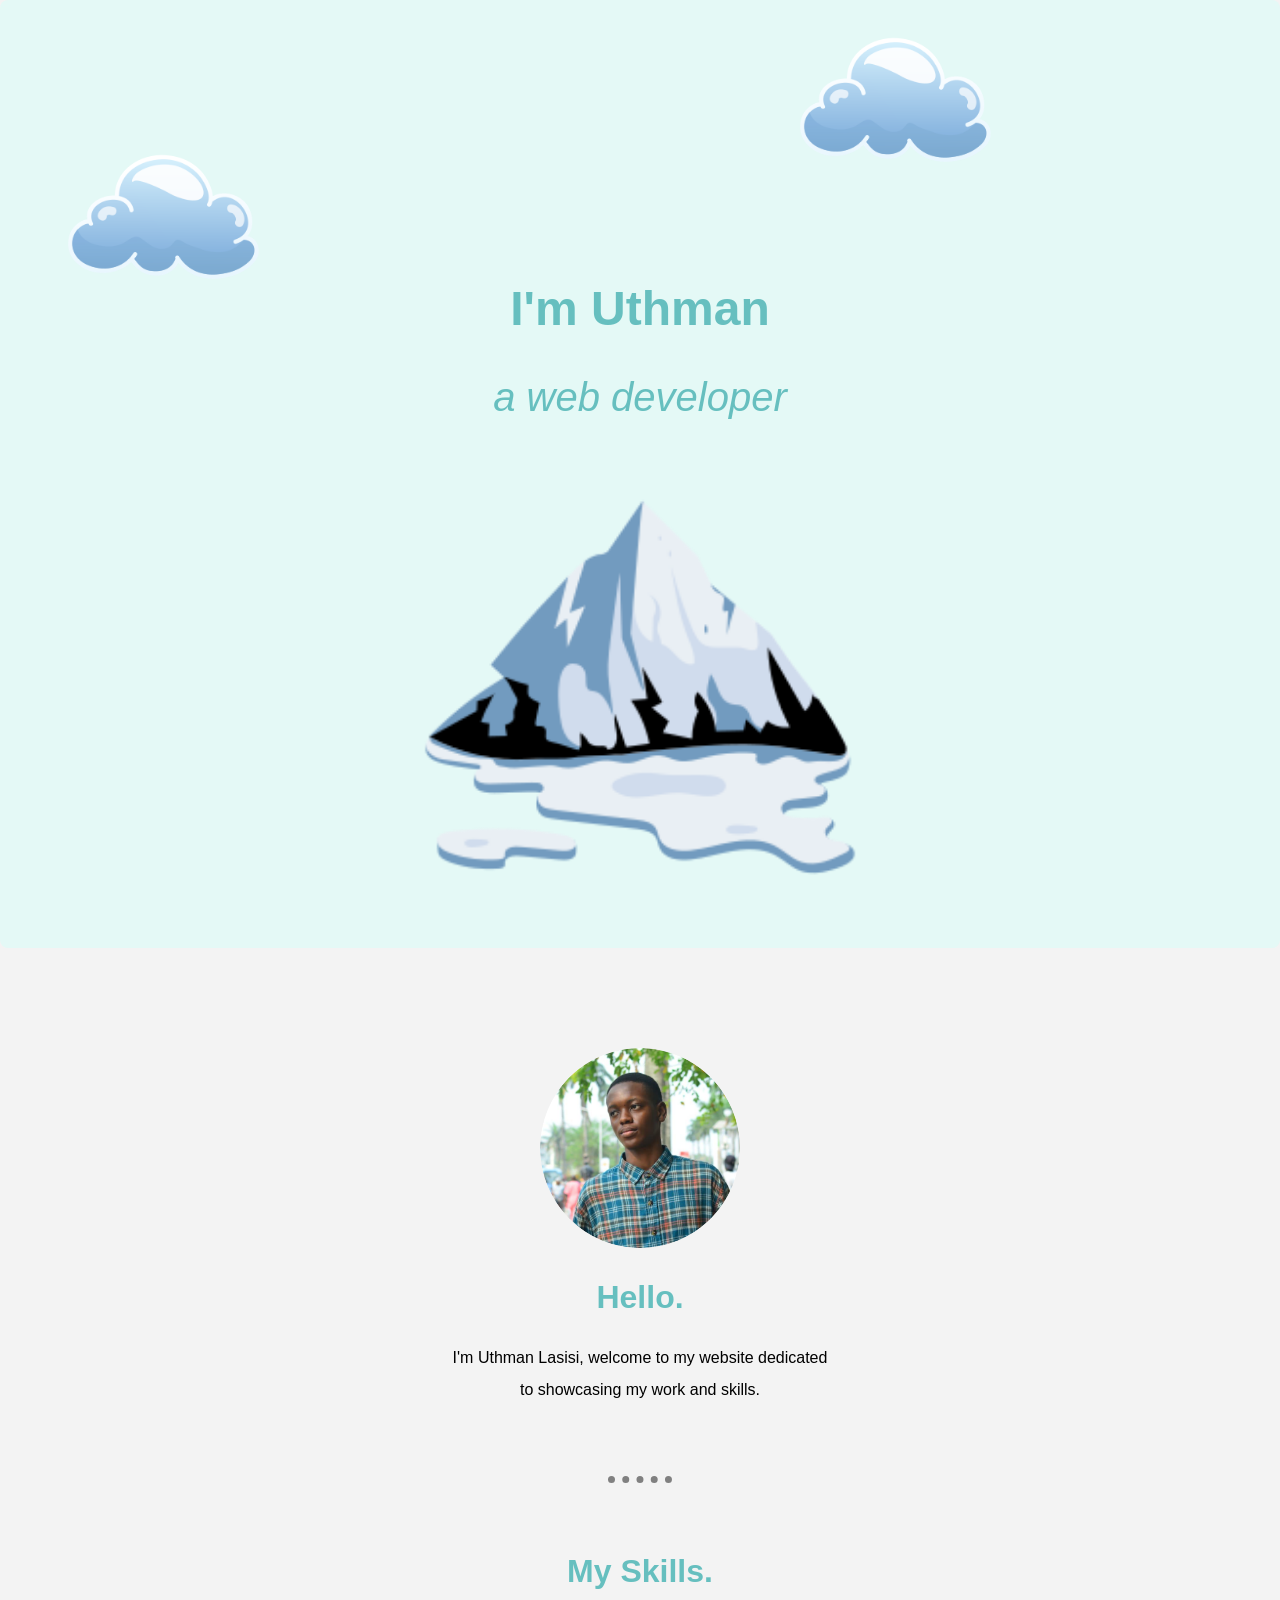
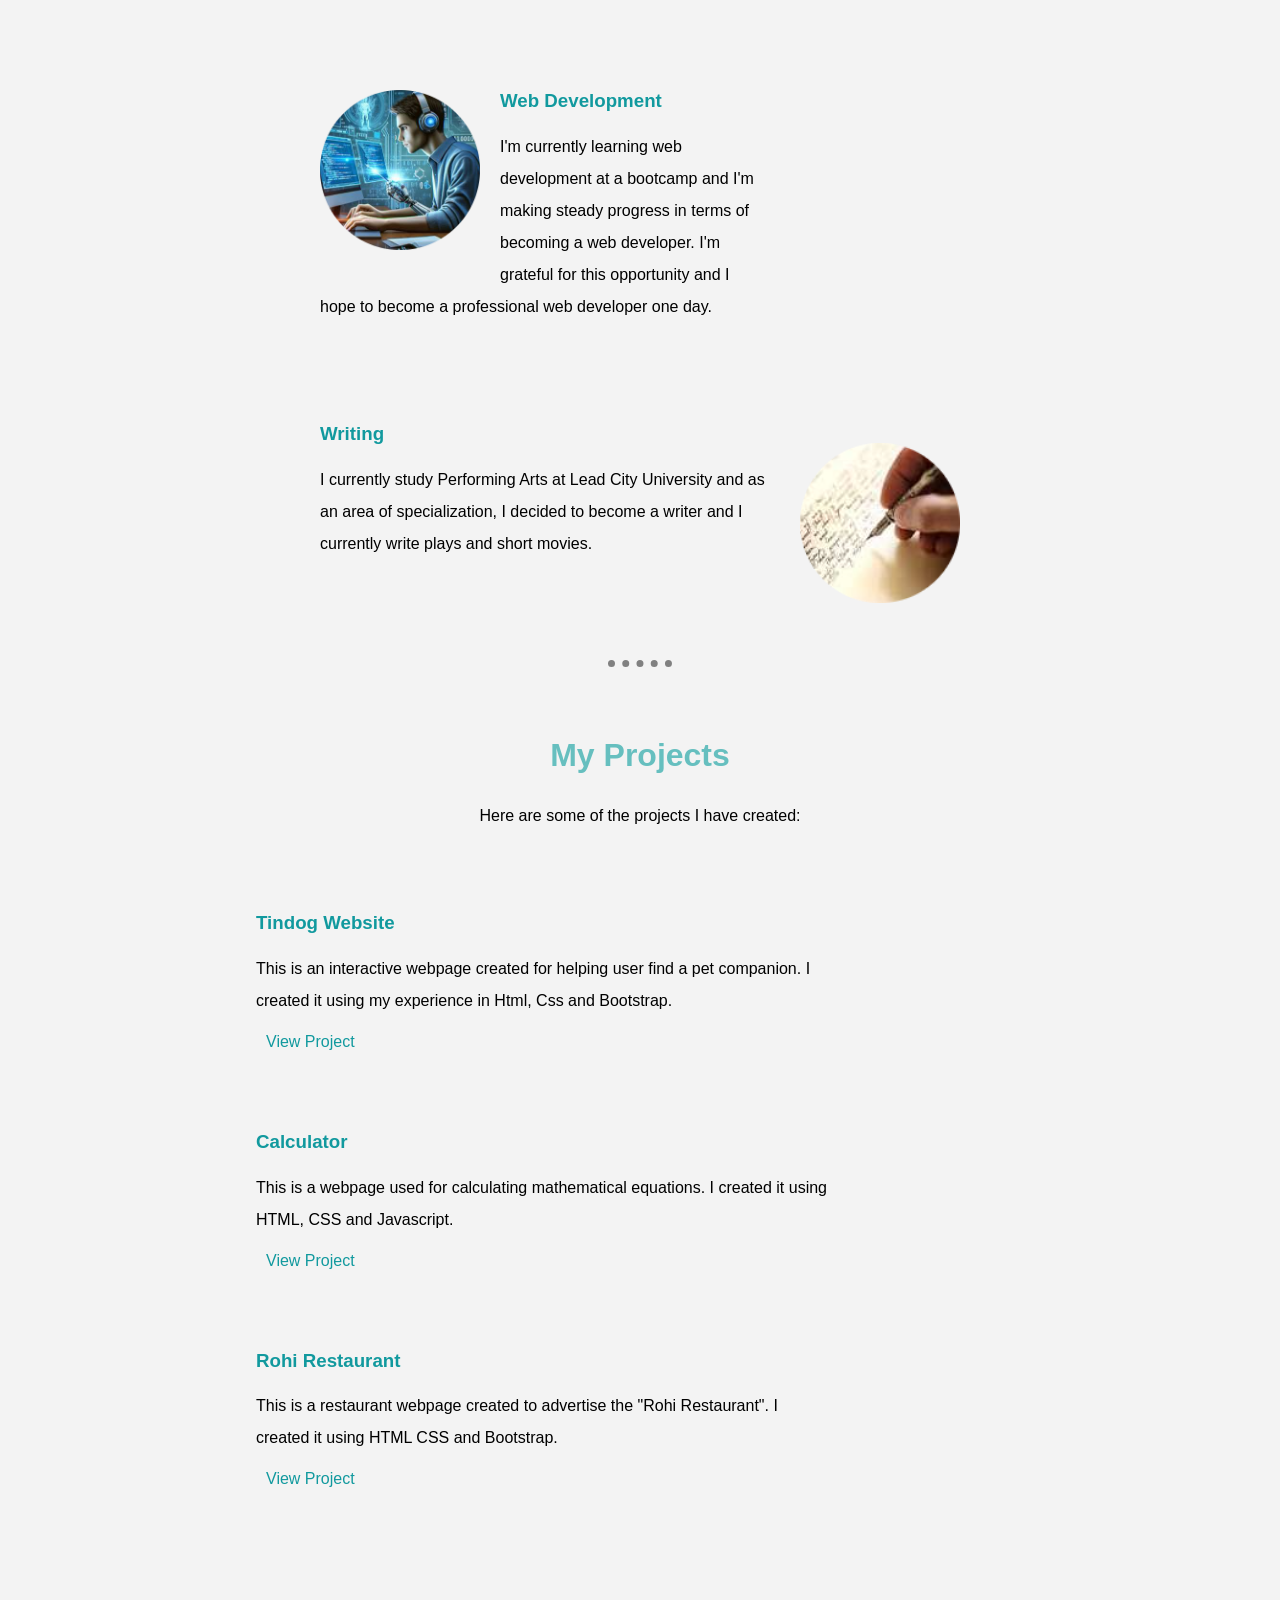
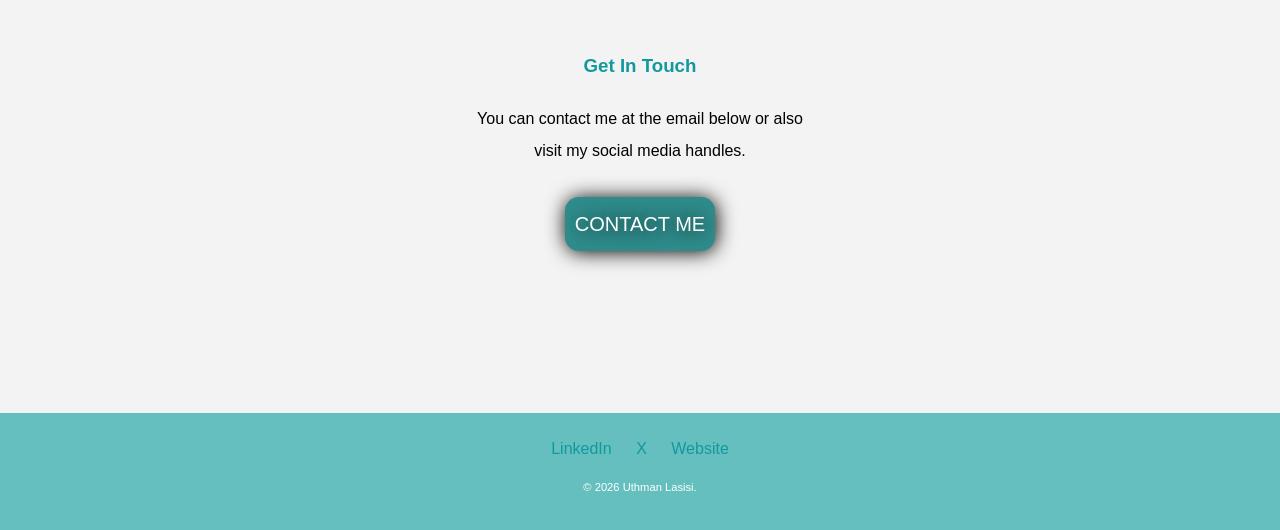
==== commit e4e3b9bd: "edited the viewport changes" ====
--- a/index.html
+++ b/index.html
@@ -3,7 +3,7 @@
 
 <head>
   <meta charset="UTF-8">
-  <meta name="viewport" content="width=device-width, initial-scale=1.0">
+  <!-- <meta name="viewport" content="width=device-width, initial-scale=1.0"> -->
   <title>Uthman Lasisi</title>
   <link rel="stylesheet" href="style.css">
   <link rel="icon" href="ulogosmall.png">
--- a/style.css
+++ b/style.css
@@ -75,8 +75,8 @@
     height: 200px;
     width: 200px;
     position: absolute;
-    left: 3%;
-    top: 10%;
+    left: 5%;
+    top: 13%;
 }
 
 .description {
@@ -194,3 +194,197 @@
 
 
 
+@media (max-width:720px) {
+    body {
+        background-color: #f3f3f3;
+        margin: 0px;
+        text-align: center;
+        font-family: sans-serif;
+    }
+
+    h1 {
+        font-size: 100px;
+        font-family: Helvetica, Arial, sans-serif;
+        margin: 50px auto 0;
+        color: #66BFBF;
+    }
+
+    h2 {
+        font-size: 2rem;
+        color: #66BFBF;
+    }
+
+    h3 {
+        color: #11999E;
+    }
+
+    a {
+        color: #11999E;
+        margin: auto 10px auto;
+        text-decoration: none;
+    }
+
+    a:hover {
+        color: #000;
+        text-decoration: underline;
+    }
+
+    hr {
+        border-color: grey;
+        border-style: dotted none none none;
+        width: 5%;
+        border-width: 7px;
+        margin: 70px auto 70px;
+    }
+
+    p {
+        line-height: 2;
+    }
+
+    /*xxxxxxxxxxxxxxxxxxxxxxxxxxxxxxxclass selectorsxxxxxxxxxxxxxxxxxxxxxxxxxxx*/
+
+    .top {
+        background-color: #e4f9f6;
+        margin-bottom: 5px;
+        border-radius: 8px;
+        line-height: 2;
+    }
+
+    .middle-container {
+        justify-content: center;
+        margin: 100px 0;
+    }
+
+    .bottom-container {
+        padding: 20px;
+        background-color: #66BFBF;
+        line-height: 2;
+    }
+
+    .firstcloud {
+        height: 200px;
+        width: 200px;
+        position: relative;
+        left: 20%;
+    }
+
+    .secondcloud {
+        height: 200px;
+        width: 200px;
+        position: absolute;
+        left: 5%;
+        top: 13%;
+    }
+
+    .description {
+        height: 200px;
+        width: 200px;
+        border-radius: 100%;
+    }
+
+    .skillpic {
+        margin-right: 20px;
+        margin-bottom: 20px;
+        width: 25%;
+        float: left;
+
+    }
+
+    .writing {
+        margin-left: 20px;
+        margin-top: 20px;
+        width: 25%;
+        float: right;
+    }
+
+    .project-div {
+        margin-left: 15%;
+        margin-right: 15%;
+        width: 60%;
+        padding-left: 5%;
+    }
+
+    .the-projects {
+        text-align: left;
+        width: 75%;
+        margin: 80px 0;
+
+    }
+
+
+    .skill-row {
+        margin: 100px auto 100px;
+        width: 50%;
+        text-align: left;
+
+    }
+
+    .contact-me {
+        line-height: 2;
+        padding: 60px;
+    }
+
+    .copyright {
+        color: white;
+        font-size: 0.7rem;
+    }
+
+    .intro {
+        margin: auto;
+        width: 30%;
+    }
+
+    .web-dev-intro {
+        width: 70%;
+    }
+
+    .btn {
+        margin: 30px auto 2px auto;
+        -webkit-border-radius: 14px;
+        -moz-border-radius: 14px;
+        border-radius: 14px;
+        color: #FFFFFF;
+        font-family: Arial;
+        font-size: 20px;
+        font-weight: 100;
+        padding: 7px 10px 7px 10px;
+        background-color: #308d8d;
+        -webkit-box-shadow: 1px 1px 20px 0 #000000;
+        -moz-box-shadow: 1px 1px 20px 0 #000000;
+        box-shadow: 1px 1px 20px 0 #000000;
+        text-shadow: 1px 1px 20px #000000;
+        text-decoration: none;
+        display: inline-block;
+        cursor: pointer;
+        text-align: center;
+    }
+
+    .btn:hover {
+        background: #DEE4ED;
+        border: solid #FFFFFF 1px;
+        -webkit-border-radius: 20px;
+        -moz-border-radius: 20px;
+        border-radius: 20px;
+        text-decoration: none;
+    }
+
+
+
+    /*xxxxxxxxxxxxxxxxxxxxxxxxxxxxxxxxxxxxid selectorsxxxxxxxxxxxxxxxxxxxxxxxxxxxxx*/
+    #firstp {
+        color: #66BFBF;
+        margin: 0;
+        font-size: 2.5rem;
+        font-weight: normal;
+    }
+
+    #secondp {
+        width: 30%;
+        margin: auto;
+    }
+
+    #mountain {
+        height: 500px;
+        width: 500px;
+    }
+}
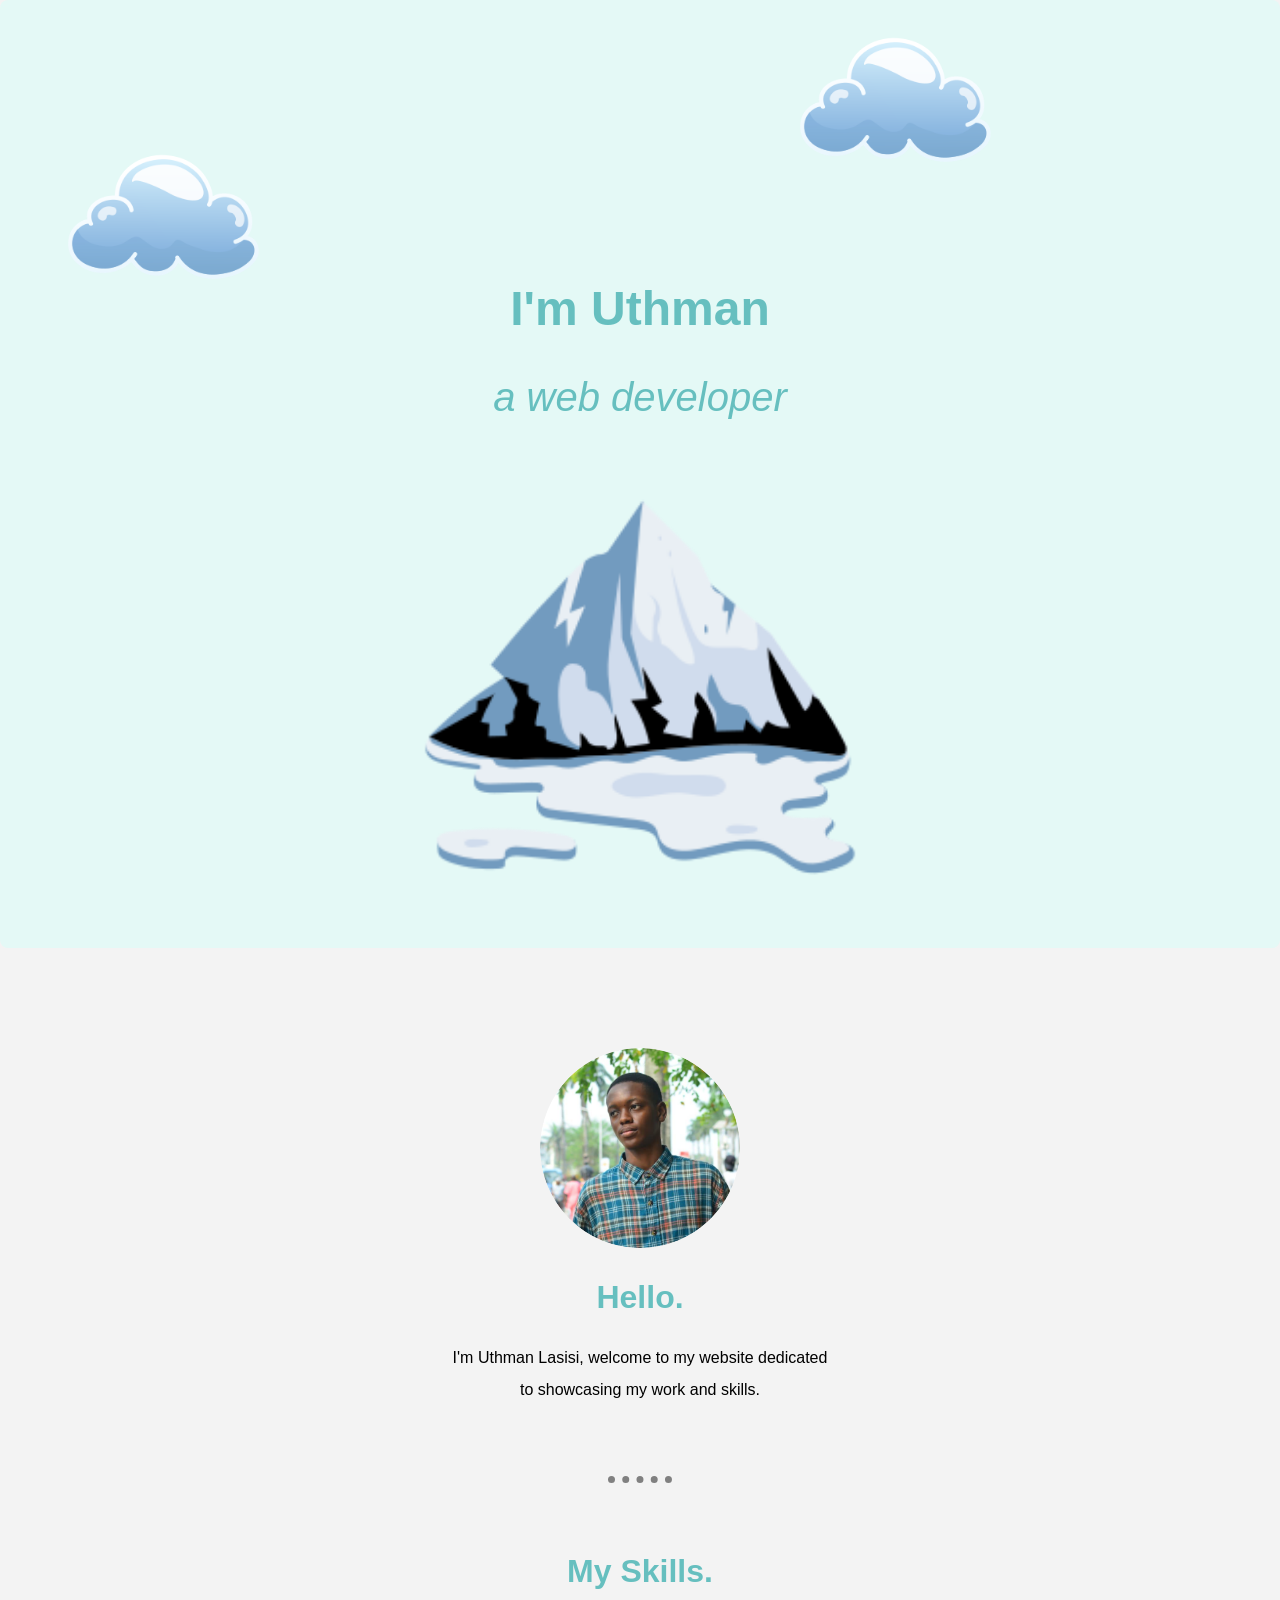
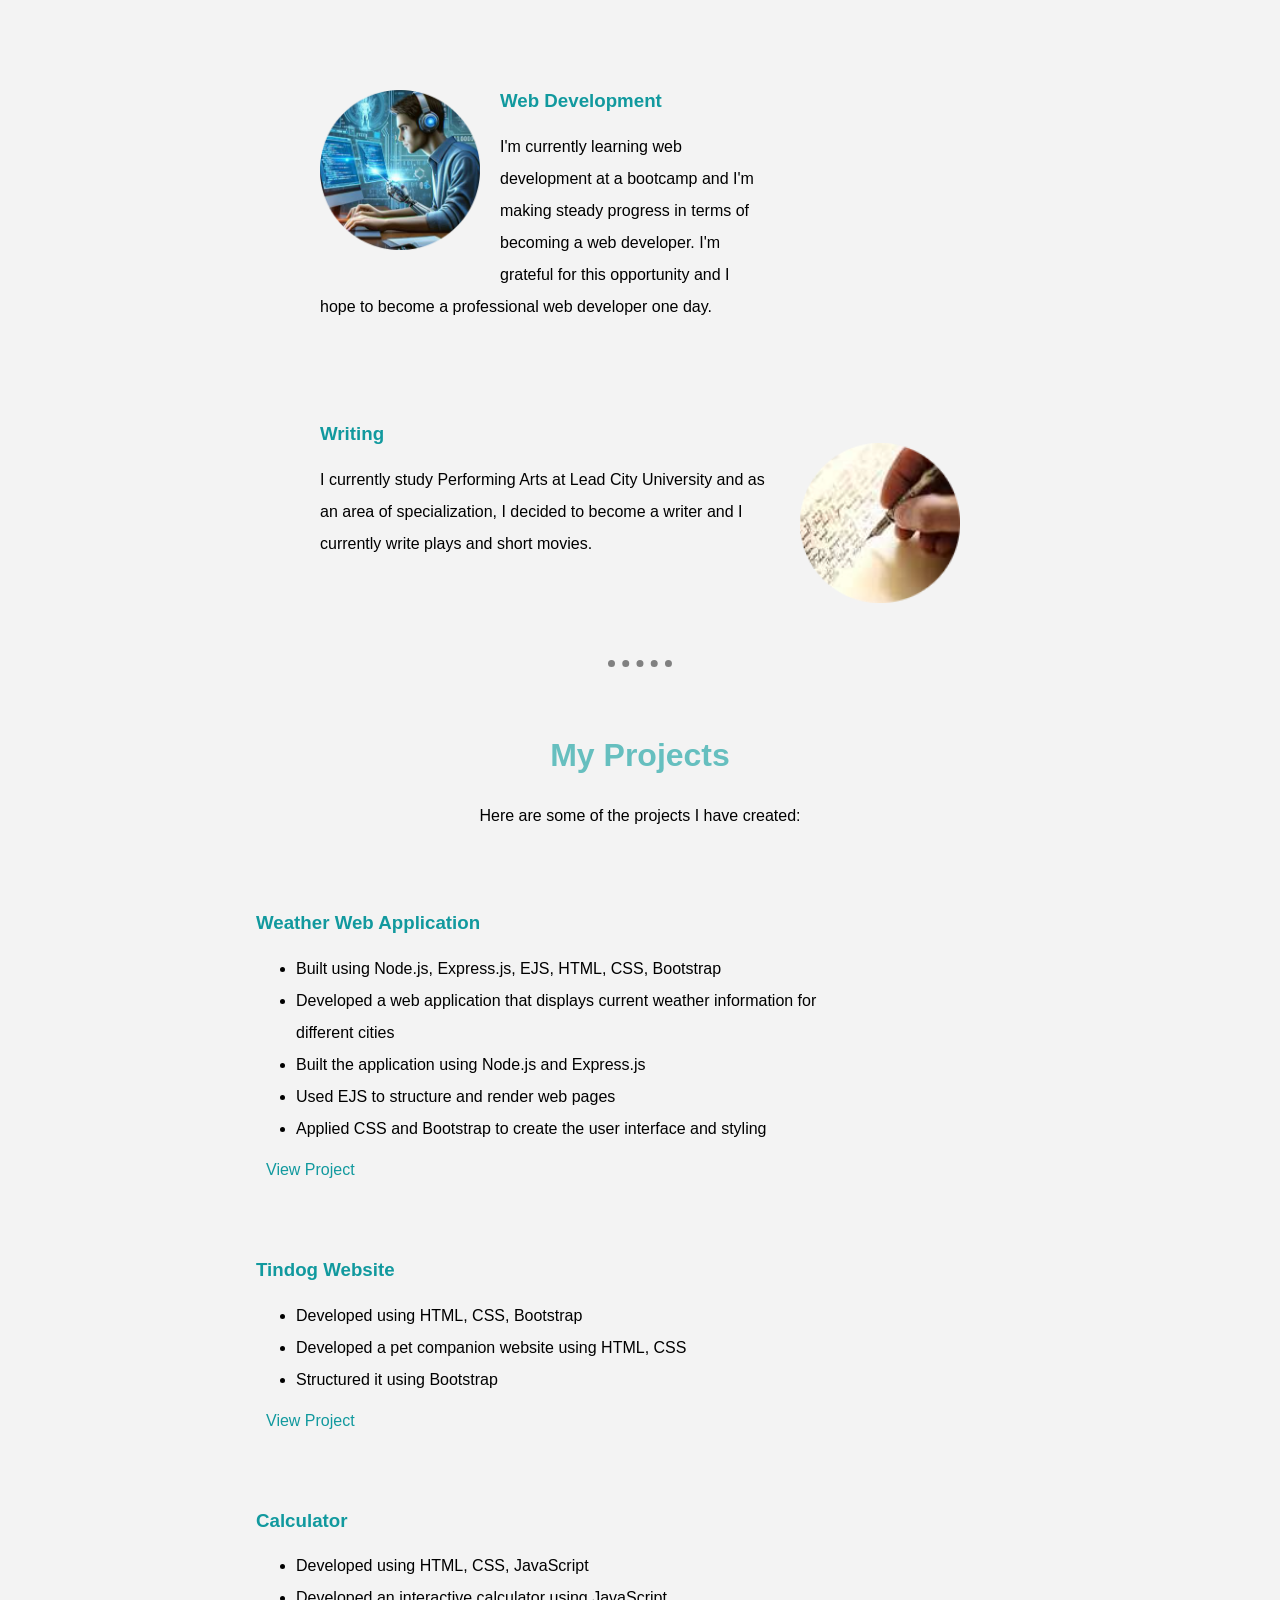
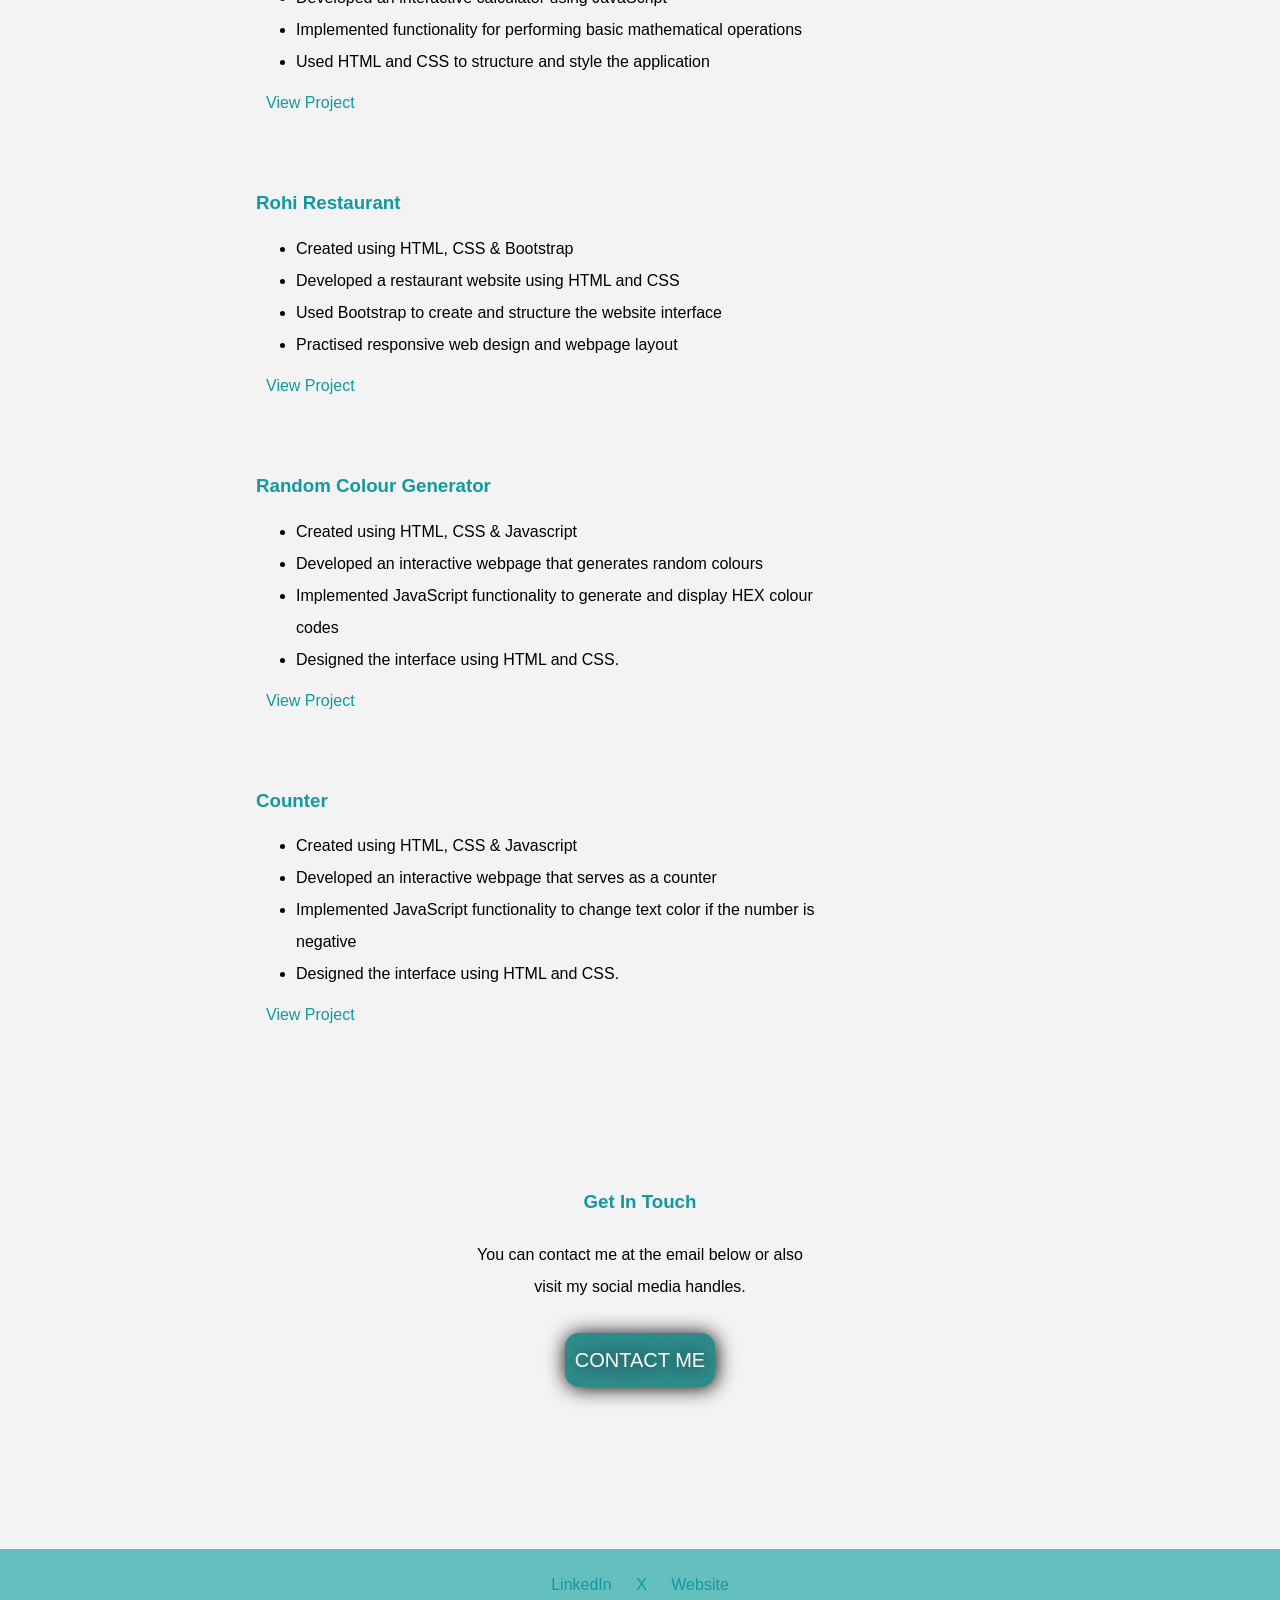
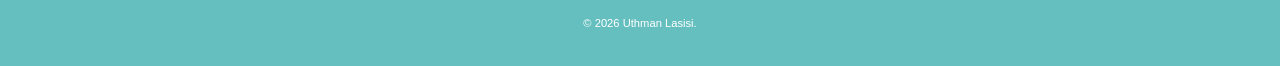
==== commit ba0e2642: "Add files via upload" ====
--- a/index.html
+++ b/index.html
@@ -46,34 +46,82 @@
     <div class="project-div">
       <h2>My Projects</h2>
       <p class="project-first-p">Here are some of the projects I have created:</p>
+
       <div class="the-projects">
-        <h3>Tindog Website</h3>
-        <p>
-          This is an interactive webpage created for helping user find a pet companion. I created it using my experience
-          in Html, Css and Bootstrap.
-        </p>
-        <a
-          href="bootstrap.html">View
+        <h3>Weather Web Application</h3>
+        <ul style="line-height: 2;">
+          <li>Built using Node.js, Express.js, EJS, HTML, CSS, Bootstrap</li>
+          <li>Developed a web application that displays current weather information for different cities</li>
+          <li>Built the application using Node.js and Express.js</li>
+          <li>Used EJS to structure and render web pages</li>
+          <li>Applied CSS and Bootstrap to create the user interface and styling</li>
+
+
+        </ul>
+        <a href="https://weather-lcsc.onrender.com">View
           Project</a>
       </div>
       <div class="the-projects">
-         <h3>Calculator </h3>
-        <p>
-          This is a webpage used for calculating mathematical equations. I created it using HTML, CSS and Javascript.
-        </p>
-        <a
-          href="https://lasisiuthman009-boop.github.io/Calculator/">View
+        <h3>Tindog Website</h3>
+        <ul style="line-height: 2;">
+          <li>Developed using HTML, CSS, Bootstrap</li>
+          <li>Developed a pet companion website using HTML, CSS</li>
+          <li>Structured it using Bootstrap</li>
+
+        </ul>
+        <a href="bootstrap.html">View
+          Project</a>
+      </div>
+      <div class="the-projects">
+        <h3>Calculator </h3>
+        <ul style="line-height: 2;">
+          <li>Developed using HTML, CSS, JavaScript</li>
+          <li>Developed an interactive calculator using JavaScript</li>
+          <li>Implemented functionality for performing basic mathematical operations</li>
+          <li>Used HTML and CSS to structure and style the application</li>
+
+        </ul>
+        <a href="https://lasisiuthman009-boop.github.io/Calculator/">View
           Project</a>
 
 
       </div>
       <div class="the-projects">
-         <h3>Rohi Restaurant </h3>
-        <p>
-          This is a restaurant webpage created to advertise the "Rohi Restaurant". I created it using HTML CSS and Bootstrap. 
-        </p>
-        <a
-          href="https://lasisiuthman009-boop.github.io/Rohi-Restaurant/">View
+        <h3>Rohi Restaurant </h3>
+        <ul style="line-height: 2;">
+          <li>Created using HTML, CSS & Bootstrap</li>
+          <li>Developed a restaurant website using HTML and CSS</li>
+          <li>Used Bootstrap to create and structure the website interface</li>
+          <li>Practised responsive web design and webpage layout</li>
+
+        </ul>
+        <a href="https://lasisiuthman009-boop.github.io/Rohi-Restaurant/">View
+          Project</a>
+
+
+      </div>
+      <div class="the-projects">
+        <h3>Random Colour Generator</h3>
+        <ul style="line-height: 2;">
+          <li>Created using HTML, CSS & Javascript</li>
+          <li>Developed an interactive webpage that generates random colours</li>
+          <li>Implemented JavaScript functionality to generate and display HEX colour codes</li>
+          <li>Designed the interface using HTML and CSS.</li>
+        </ul>
+        <a href="https://lasisiuthman009-boop.github.io/Rohi-Restaurant/">View
+          Project</a>
+
+
+      </div>
+      <div class="the-projects">
+        <h3>Counter</h3>
+        <ul style="line-height: 2;">
+          <li>Created using HTML, CSS & Javascript</li>
+          <li>Developed an interactive webpage that serves as a counter</li>
+          <li>Implemented JavaScript functionality to change text color if the number is negative</li>
+          <li>Designed the interface using HTML and CSS.</li>
+        </ul>
+        <a href="https://lasisiuthman009-boop.github.io/Rohi-Restaurant/">View
           Project</a>
 
 
--- a/style.css
+++ b/style.css
@@ -238,6 +238,7 @@
     }
 
     p {
+        font-weight: 400;
         line-height: 2;
     }
 
@@ -309,6 +310,10 @@
         width: 75%;
         margin: 80px 0;
 
+    }
+
+    ul {
+       font-weight: 400;
     }
 
 
